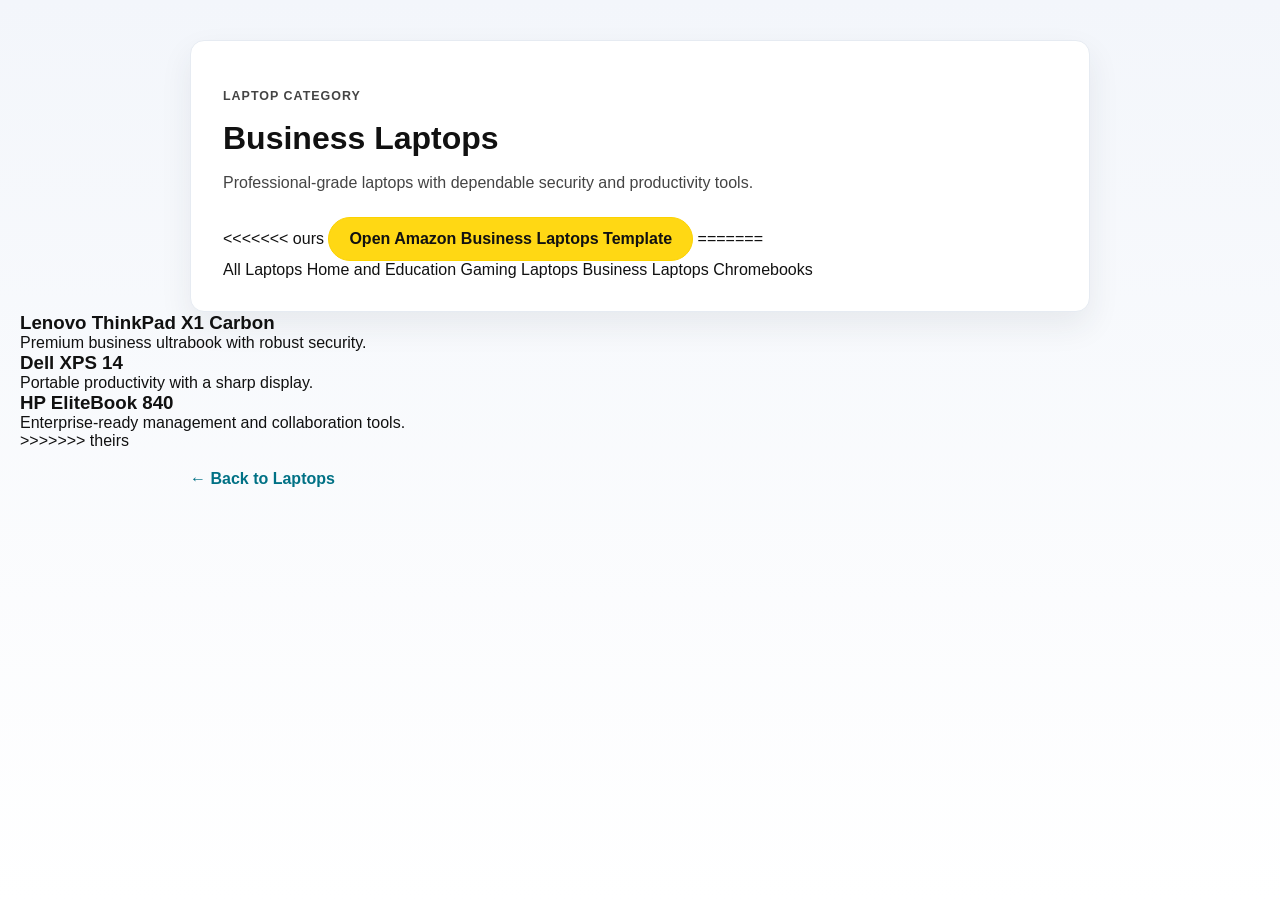
==== business-laptops.html @ 9ec30956 "changed laptop pages" ====
<!DOCTYPE html>
<html lang="en">
<head>
  <meta charset="UTF-8" />
  <meta name="viewport" content="width=device-width, initial-scale=1.0" />
  <title>Business Laptops | Handpicked</title>
  <link rel="stylesheet" href="style.css" />
</head>
<body>
  <main class="laptop-page">
    <section class="laptop-hero">
      <p class="eyebrow">Laptop Category</p>
      <h1>Business Laptops</h1>
      <p>Professional-grade laptops with dependable security and productivity tools.</p>
<<<<<<< ours
      <a class="laptop-cta" href="https://www.amazon.com/stores/page/C8F85684-CDA0-4C10-AF67-E90138182866?ingress=0&visitId=296fe5a9-d334-42cf-a824-14f75251766a&channel=Hamburger&ref_=nav_em_0_1_1_55" target="_blank" rel="noopener noreferrer">Open Amazon Business Laptops Template</a>
=======
      <nav class="laptop-tabs">
        <a href="laptops.html">All Laptops</a>
        <a href="home-education.html">Home and Education</a>
        <a href="gaming-laptops.html">Gaming Laptops</a>
        <a href="business-laptops.html" class="active">Business Laptops</a>
        <a href="chromebooks.html">Chromebooks</a>
      </nav>
    </section>
    <section class="laptop-products">
      <article class="laptop-product-card"><h3>Lenovo ThinkPad X1 Carbon</h3><p>Premium business ultrabook with robust security.</p></article>
      <article class="laptop-product-card"><h3>Dell XPS 14</h3><p>Portable productivity with a sharp display.</p></article>
      <article class="laptop-product-card"><h3>HP EliteBook 840</h3><p>Enterprise-ready management and collaboration tools.</p></article>
>>>>>>> theirs
    </section>
    <p class="laptop-back"><a href="laptops.html">&larr; Back to Laptops</a></p>
  </main>
</body>
</html>
---- style.css ----
/* ==========================================
   RESET & BASE
========================================== */
*, *::before, *::after { margin: 0; padding: 0; box-sizing: border-box; }
body { font-family: Arial, Helvetica, sans-serif; color: #111; background: #fff; }
a { text-decoration: none; color: inherit; }
button { cursor: pointer; font-family: inherit; }
img { display: block; max-width: 100%; }

/* ==========================================
   CSS VARIABLES
========================================== */
:root {
  --peach:          #fce4d5;
  --orange:         #e47911;
  --orange-btn:     #ffa41c;
  --orange-hover:   #e6920d;
  --dark-nav:       #131921;
  --dark-subnav:    #232f3e;
  --footer-mid:     #37475a;
  --gray-tile:      #f3f3f3;
  --gaming-dark:    #2a1a4e;
  --white:          #ffffff;
  --border:         #ddd;
  --star:           #e47911;
  --sale-red:       #cc0c39;
  --link-blue:      #0066c0;
  --prime-blue:     #00a8e0;
  --tile-gap:       3px;
}

/* ==========================================
   TOP NAVBAR
========================================== */
.top-nav {
  background: var(--dark-nav);
  color: var(--white);
  display: flex;
  align-items: center;
  padding: 8px 16px;
  gap: 14px;
  position: sticky;
  top: 0;
  z-index: 300;
  height: 60px;
}

.nav-logo {
  white-space: nowrap;
  padding: 4px 6px;
  border: 1px solid transparent;
  border-radius: 2px;
  cursor: pointer;
}
.nav-logo:hover { border-color: var(--white); }

.logo-text {
  font-size: 1.5rem;
  font-weight: 900;
  color: var(--orange-btn);
  font-style: italic;
}
.logo-accent { color: var(--white); }

.nav-search {
  flex: 1;
  display: flex;
  max-width: 820px;
  border-radius: 4px;
  overflow: hidden;
}
.search-category {
  background: #e3e6e6;
  border: none;
  padding: 0 10px;
  font-size: 0.8rem;
  color: #111;
  cursor: pointer;
}
.search-input {
  flex: 1;
  border: none;
  padding: 8px 12px;
  font-size: 0.95rem;
  outline: none;
}
.search-btn {
  background: var(--orange-btn);
  border: none;
  padding: 0 18px;
  font-size: 1.1rem;
  transition: background 0.15s;
}
.search-btn:hover { background: var(--orange-hover); }

.nav-actions {
  display: flex;
  align-items: center;
  gap: 14px;
  white-space: nowrap;
  font-size: 0.78rem;
}
.nav-action {
  display: flex;
  flex-direction: column;
  padding: 4px 6px;
  border: 1px solid transparent;
  border-radius: 2px;
  cursor: pointer;
  line-height: 1.3;
}
.nav-action:hover { border-color: var(--white); }
.nav-action-top { font-size: 0.72rem; color: #ccc; }
.nav-action-bot { font-size: 0.82rem; font-weight: 700; }

.cart-btn {
  flex-direction: row;
  align-items: center;
  gap: 4px;
}
.cart-count {
  font-size: 1.2rem;
  font-weight: 700;
  color: var(--orange-btn);
  line-height: 1;
}

/* ==========================================
   CATEGORY NAV BAR
========================================== */
.category-nav {
  background: var(--dark-subnav);
  color: var(--white);
  display: flex;
  align-items: center;
  padding: 0 16px;
  gap: 0;
  overflow-x: auto;
  white-space: nowrap;
  font-size: 0.82rem;
  height: 38px;
  scrollbar-width: none;
  position: sticky;
  top: 60px;
  z-index: 290;
}
.category-nav::-webkit-scrollbar { display: none; }

.category-nav span {
  padding: 6px 10px;
  cursor: pointer;
  border: 1px solid transparent;
  border-radius: 2px;
}
.category-nav span:hover { border-color: var(--white); }
.all-btn { font-weight: 700; }

/* ==========================================
   HERO SECTION
========================================== */
.hero {
  display: flex;
  background: var(--peach);
  min-height: 260px;
  overflow: hidden;
}
.hero-left {
  flex: 1;
  display: flex;
  flex-direction: column;
  justify-content: center;
  padding: 40px 60px;
  gap: 10px;
}
.hero-left h1 {
  font-size: 2.8rem;
  font-weight: 900;
  color: #111;
  line-height: 1.05;
}
.hero-left p {
  font-size: 1.2rem;
  color: #333;
}
.hero-right {
  flex: 1;
  overflow: hidden;
}
.hero-right img {
  width: 100%;
  height: 100%;
  object-fit: cover;
}

/* ==========================================
   STICKY SUB-NAV
========================================== */
.sub-nav {
  background: var(--white);
  border-bottom: 1px solid var(--border);
  display: flex;
  align-items: stretch;
  padding: 0 8px;
  gap: 0;
  overflow-x: auto;
  white-space: nowrap;
  font-size: 0.78rem;
  font-weight: 700;
  letter-spacing: 0.04em;
  position: sticky;
  top: 98px;
  z-index: 200;
  scrollbar-width: none;
}
.sub-nav::-webkit-scrollbar { display: none; }

.store-label {
  font-size: 0.72rem;
  color: #555;
  font-weight: 400;
  align-self: center;
  padding: 0 8px;
  border-right: 1px solid var(--border);
  margin-right: 4px;
  white-space: nowrap;
}

.sub-nav a {
  padding: 14px 9px;
  color: #333;
  border-bottom: 3px solid transparent;
  display: inline-flex;
  align-items: center;
  position: relative;
  transition: color 0.1s;
}
.sub-nav a:hover { color: var(--orange); }
.sub-nav a.active {
  color: var(--orange);
  border-bottom-color: var(--orange);
}
.sub-nav a.active-orange { color: var(--orange); }

/* Dropdown */
.sub-nav a.has-dropdown { position: relative; }
.dropdown-menu {
  display: none;
  position: absolute;
  top: 100%;
  left: 0;
  background: var(--white);
  border: 1px solid var(--border);
  box-shadow: 0 4px 14px rgba(0,0,0,0.16);
  min-width: 180px;
  z-index: 400;
  flex-direction: column;
  padding: 4px 0;
}
.dropdown-menu a {
  padding: 8px 16px;
  font-size: 0.82rem;
  font-weight: 400;
  letter-spacing: 0;
  border-bottom: none;
  display: block;
  white-space: nowrap;
}
.dropdown-menu a:hover { background: #f5f5f5; color: var(--orange); }
.sub-nav a.has-dropdown:hover .dropdown-menu { display: flex; }

.share-btn {
  background: none;
  border: 1px solid #bbb;
  padding: 5px 10px;
  border-radius: 4px;
  font-size: 0.78rem;
  font-weight: 600;
  align-self: center;
  margin: 0 8px;
  transition: background 0.15s;
}
.share-btn:hover { background: var(--gray-tile); }

/* ==========================================
   CATEGORY GRID  (4-column, explicit placement)
========================================== */
.category-grid {
  display: grid;
  grid-template-columns: 1fr 1fr 1fr 1fr;
  grid-template-rows: 320px 260px 380px 260px 280px 260px;
  gap: var(--tile-gap);
  background: #c8c8c8;
}

/* ---- BASE TILE ---- */
.tile {
  display: flex;
  flex-direction: column;
  align-items: center;
  justify-content: flex-end;
  padding: 16px 16px 24px;
  cursor: pointer;
  overflow: hidden;
  position: relative;
  transition: opacity 0.15s;
  background: var(--gray-tile);
}
.tile:hover { opacity: 0.9; }

.tile h3 {
  font-size: 1.25rem;
  font-weight: 700;
  color: #111;
  align-self: flex-start;
  margin-top: 12px;
}

/* product image inside tile (centered) */
.tile-product-img {
  width: auto;
  max-width: 85%;
  max-height: 68%;
  object-fit: contain;
  margin: 0 auto;
  flex-shrink: 0;
}

/* large product image (for Televisions tile) */
.tile-img-large {
  max-height: 76%;
  max-width: 90%;
}

/* ---- TILE BACKGROUNDS ---- */
.tile-laptops, .tile-soundbars, .tile-speakers, .tile-scanners { background: var(--peach); }
.tile-monitors, .tile-desktops, .tile-televisions,
.tile-projectors, .tile-microphones, .tile-printers, .tile-headphones { background: var(--gray-tile); }

/* ---- PHOTO-BACKGROUND TILES (Gaming Gear & Headphones) ---- */
.tile-photo-bg {
  background-size: cover;
  background-position: center;
  justify-content: flex-end;
}

/* Gaming Gear text box overlay */
.tile-text-box {
  background: rgba(255,255,255,0.92);
  padding: 16px 20px;
  align-self: flex-end;
  margin-bottom: 0;
  width: 55%;
  min-width: 200px;
}
.tile-text-box h3 {
  font-size: 1.35rem;
  font-weight: 900;
  color: #111;
  margin-top: 0;
}
.tile-text-box p {
  font-size: 0.85rem;
  color: #333;
  margin-top: 6px;
  line-height: 1.4;
}

/* Headphones label at bottom */
.tile-label-bottom {
  font-size: 1.6rem;
  font-weight: 900;
  color: #111;
  align-self: flex-start;
  margin-top: 0;
  padding: 12px 20px;
  background: rgba(255,255,255,0.9);
  width: 100%;
}

/* ---- FEATURED DEALS TILE ---- */
.tile-featured-deals {
  background: var(--orange);
  justify-content: center;
  gap: 14px;
}
.tile-featured-deals h2 {
  font-size: 2.2rem;
  font-weight: 900;
  color: var(--white);
  text-align: center;
}
.shop-now {
  color: var(--white);
  font-size: 0.95rem;
  font-weight: 600;
  text-align: center;
}
.shop-now:hover { text-decoration: underline; }

/* ==========================================
   CIRCLES ROW
========================================== */
.circles-row {
  display: flex;
  justify-content: space-around;
  align-items: flex-start;
  padding: 40px 24px;
  background: var(--white);
  gap: 12px;
}
.circle-item {
  display: flex;
  flex-direction: column;
  align-items: center;
  gap: 14px;
  cursor: pointer;
  flex: 1;
  max-width: 210px;
}
.circle-item:hover .circle { transform: scale(1.04); }
.circle-item p {
  font-size: 0.95rem;
  font-weight: 700;
  text-align: center;
  color: #111;
}
.circle {
  width: 185px;
  height: 185px;
  border-radius: 50%;
  background: var(--orange);
  overflow: hidden;
  display: flex;
  align-items: center;
  justify-content: center;
  transition: transform 0.2s;
}
.circle img {
  width: 100%;
  height: 100%;
  object-fit: cover;
}

/* ==========================================
   SECTION HEADER BANNER
========================================== */
.section-header {
  background: var(--peach);
  text-align: center;
  padding: 26px;
}
.section-header h2 {
  font-size: 1.9rem;
  font-weight: 900;
  color: #111;
}

/* ==========================================
   PRODUCT CARDS ROW
========================================== */
.product-row {
  display: flex;
  gap: 8px;
  overflow-x: auto;
  padding: 20px 16px 16px;
  background: var(--white);
  scroll-snap-type: x mandatory;
  -webkit-overflow-scrolling: touch;
}
.product-row::-webkit-scrollbar { height: 5px; }
.product-row::-webkit-scrollbar-thumb { background: #ccc; border-radius: 3px; }

.product-card {
  min-width: 210px;
  max-width: 220px;
  flex-shrink: 0;
  display: flex;
  flex-direction: column;
  gap: 3px;
  padding: 10px;
  border: 1px solid var(--border);
  border-radius: 4px;
  scroll-snap-align: start;
  font-size: 0.8rem;
  transition: box-shadow 0.2s;
}
.product-card:hover { box-shadow: 0 2px 10px rgba(0,0,0,0.12); }

.product-img-wrap {
  width: 100%;
  height: 155px;
  display: flex;
  align-items: center;
  justify-content: center;
  margin-bottom: 6px;
  position: relative;
  background: var(--gray-tile);
  border-radius: 3px;
}
.product-img-wrap img {
  max-width: 100%;
  max-height: 100%;
  object-fit: contain;
}

.amazons-choice-badge {
  position: absolute;
  top: 6px;
  left: 0;
  background: #232f3e;
  color: var(--white);
  font-size: 0.68rem;
  font-weight: 700;
  padding: 2px 7px;
  border-radius: 0 3px 3px 0;
  letter-spacing: 0.02em;
}

/* color swatches */
.color-swatches {
  display: flex;
  gap: 4px;
  margin-bottom: 2px;
}
.swatch {
  width: 14px; height: 14px;
  border-radius: 50%;
  border: 1.5px solid #aaa;
  cursor: pointer;
}
.swatch.active { border-color: var(--orange); border-width: 2px; }
.swatch.black  { background: #111; }
.swatch.navy   { background: #1a3a6b; }
.swatch.pink   { background: #e8a0b0; }
.swatch.white-sw { background: #fff; }

.color-variants { color: var(--link-blue); font-size: 0.75rem; cursor: pointer; }
.color-variants:hover { text-decoration: underline; }

/* product tags */
.product-tags { display: flex; gap: 4px; flex-wrap: wrap; margin-bottom: 2px; }
.tag {
  background: #f0f0f0;
  border: 1px solid #ccc;
  border-radius: 3px;
  padding: 1px 6px;
  font-size: 0.72rem;
  color: #333;
}

.product-name {
  font-size: 0.82rem;
  line-height: 1.35;
  color: var(--link-blue);
  cursor: pointer;
  display: -webkit-box;
  -webkit-line-clamp: 3;
  -webkit-box-orient: vertical;
  overflow: hidden;
}
.product-name:hover { text-decoration: underline; color: var(--orange); }

.rating { display: flex; align-items: center; gap: 3px; margin-top: 2px; }
.stars { color: var(--star); font-size: 0.8rem; letter-spacing: 1px; }
.review-count { color: var(--link-blue); font-size: 0.76rem; cursor: pointer; }
.review-count:hover { text-decoration: underline; }

.bought-count { color: #555; font-size: 0.75rem; }

.price {
  display: flex;
  align-items: baseline;
  gap: 5px;
  flex-wrap: wrap;
  margin-top: 2px;
}
.current-price {
  font-size: 1.3rem;
  font-weight: 700;
  color: #0f1111;
}
.current-price sup { font-size: 0.65rem; font-weight: 400; vertical-align: super; }
.sale-badge {
  background: var(--sale-red);
  color: var(--white);
  padding: 1px 5px;
  border-radius: 3px;
  font-size: 0.72rem;
  font-weight: 700;
}
.list-price { color: #565959; font-size: 0.75rem; }
.strike { text-decoration: line-through; }

.promo-text { color: #007600; font-size: 0.75rem; line-height: 1.3; }
.stock-warning { color: var(--sale-red); font-size: 0.75rem; }
.feature-tag { color: #555; font-size: 0.75rem; }

.prime-delivery { font-size: 0.75rem; color: #0f1111; margin-top: 2px; }
.prime-badge {
  color: var(--prime-blue);
  font-weight: 700;
  font-size: 0.75rem;
  font-style: italic;
}
.delivery-line { font-size: 0.75rem; color: #0f1111; }

.add-to-cart {
  margin-top: 8px;
  background: var(--orange-btn);
  border: none;
  border-radius: 20px;
  padding: 7px 14px;
  font-size: 0.82rem;
  font-weight: 500;
  width: 100%;
  transition: background 0.15s;
}
.add-to-cart:hover { background: var(--orange-hover); }
.add-to-cart.added { background: #067d62; color: var(--white); }

/* ==========================================
   SHARE SECTION
========================================== */
.share-section {
  display: flex;
  flex-direction: column;
  align-items: center;
  padding: 32px 20px;
  gap: 10px;
  color: #666;
  font-size: 0.9rem;
}
.share-page-btn {
  background: none;
  border: 1px solid #bbb;
  padding: 10px 36px;
  border-radius: 24px;
  font-size: 0.9rem;
  transition: background 0.15s;
}
.share-page-btn:hover { background: var(--gray-tile); }

/* ==========================================
   FOOTER
========================================== */
.footer { background: var(--dark-subnav); color: var(--white); }

.back-to-top {
  display: block;
  width: 100%;
  background: var(--footer-mid);
  color: var(--white);
  border: none;
  padding: 14px;
  font-size: 0.88rem;
  transition: background 0.15s;
}
.back-to-top:hover { background: #485769; }

.footer-links {
  display: flex;
  justify-content: center;
  gap: 48px;
  padding: 36px 20px;
  flex-wrap: wrap;
  border-bottom: 1px solid #3a4a5c;
}
.footer-col { display: flex; flex-direction: column; gap: 8px; min-width: 150px; }
.footer-col h4 { font-size: 0.88rem; font-weight: 700; color: var(--white); margin-bottom: 4px; }
.footer-col a { color: #aaa; font-size: 0.8rem; }
.footer-col a:hover { text-decoration: underline; color: var(--white); }

.footer-bottom {
  display: flex;
  align-items: center;
  justify-content: center;
  gap: 24px;
  padding: 20px;
  flex-wrap: wrap;
}
.footer-logo {
  font-size: 1.3rem;
  font-weight: 900;
  color: var(--orange-btn);
  font-style: italic;
  border: 1px solid #555;
  padding: 4px 12px;
  border-radius: 3px;
}
.footer-logo span { color: var(--white); }
.footer-locale { display: flex; gap: 6px; flex-wrap: wrap; }
.footer-locale span {
  border: 1px solid #555;
  padding: 4px 10px;
  border-radius: 3px;
  font-size: 0.8rem;
  cursor: pointer;
}
.footer-locale span:hover { border-color: var(--white); }
.footer-copyright {
  text-align: center;
  color: #777;
  font-size: 0.75rem;
  padding: 12px 20px 24px;
}

/* ==========================================
   RESPONSIVE
========================================== */
@media (max-width: 1024px) {
  .category-grid {
    grid-template-columns: 1fr 1fr;
    grid-template-rows: auto;
  }
  /* Reset all explicit placement and let them flow */
  .category-grid .tile { grid-column: auto !important; grid-row: auto !important; }
  /* Full-width for photo-bg tiles */
  .tile-gaming, .tile-headphones { grid-column: span 2 !important; }
}

@media (max-width: 768px) {
  .hero { flex-direction: column; }
  .hero-right { height: 200px; }
  .hero-left { padding: 28px 24px; }
  .hero-left h1 { font-size: 2rem; }
  .hero-left p { font-size: 1rem; }

  .category-grid {
    grid-template-columns: 1fr 1fr;
  }

  .circles-row { flex-wrap: wrap; justify-content: center; }
  .circle { width: 140px; height: 140px; }

  .nav-actions { display: none; }
  .search-category { display: none; }
  .footer-links { gap: 24px; }
}

@media (max-width: 480px) {
  .category-grid { grid-template-columns: 1fr; }
  .tile-gaming, .tile-headphones { grid-column: span 1 !important; }
  .circles-row { padding: 24px 12px; }
}


/* ===== Laptop category pages ===== */
.tile-link {
  text-decoration: none;
  color: inherit;
  display: contents;
}

.laptop-page {
  min-height: 100vh;
  background: linear-gradient(180deg, #f3f6fb 0%, #ffffff 100%);
  padding: 40px 20px 60px;
  font-family: Arial, sans-serif;
}

.laptop-hero {
  max-width: 900px;
  margin: 0 auto;
  background: #fff;
  border: 1px solid #e6ebf2;
  border-radius: 14px;
  padding: 32px;
  box-shadow: 0 14px 32px rgba(35, 47, 62, 0.08);
}

.eyebrow {
  font-weight: 700;
  text-transform: uppercase;
  letter-spacing: 0.08em;
  color: #007185;
  margin-bottom: 10px;
  font-size: 0.78rem;
}

.laptop-hero h1 {
  margin: 0;
  color: #111;
  font-size: clamp(1.8rem, 2.5vw, 2.5rem);
}

.laptop-hero p {
  color: #444;
  margin: 14px 0;
  line-height: 1.5;
}

.laptop-cta {
  display: inline-block;
  margin-top: 8px;
  background: #ffd814;
  border: 1px solid #fcd200;
  color: #111;
  border-radius: 999px;
  font-weight: 700;
  text-decoration: none;
  padding: 12px 20px;
}

.laptop-category-grid {
  max-width: 900px;
  margin: 24px auto 0;
  display: grid;
  grid-template-columns: repeat(auto-fit, minmax(220px, 1fr));
  gap: 16px;
}

.laptop-category-card {
  border: 1px solid #e6ebf2;
  border-radius: 12px;
  padding: 18px;
  text-decoration: none;
  color: inherit;
  background: #fff;
}

.laptop-category-card h2 {
  margin: 0 0 8px;
  font-size: 1.2rem;
}

.laptop-category-card p {
  margin: 0;
  color: #555;
  line-height: 1.45;
}

.laptop-back {
  max-width: 900px;
  margin: 20px auto 0;
}

.laptop-back a {
  color: #007185;
  font-weight: 700;
  text-decoration: none;
}
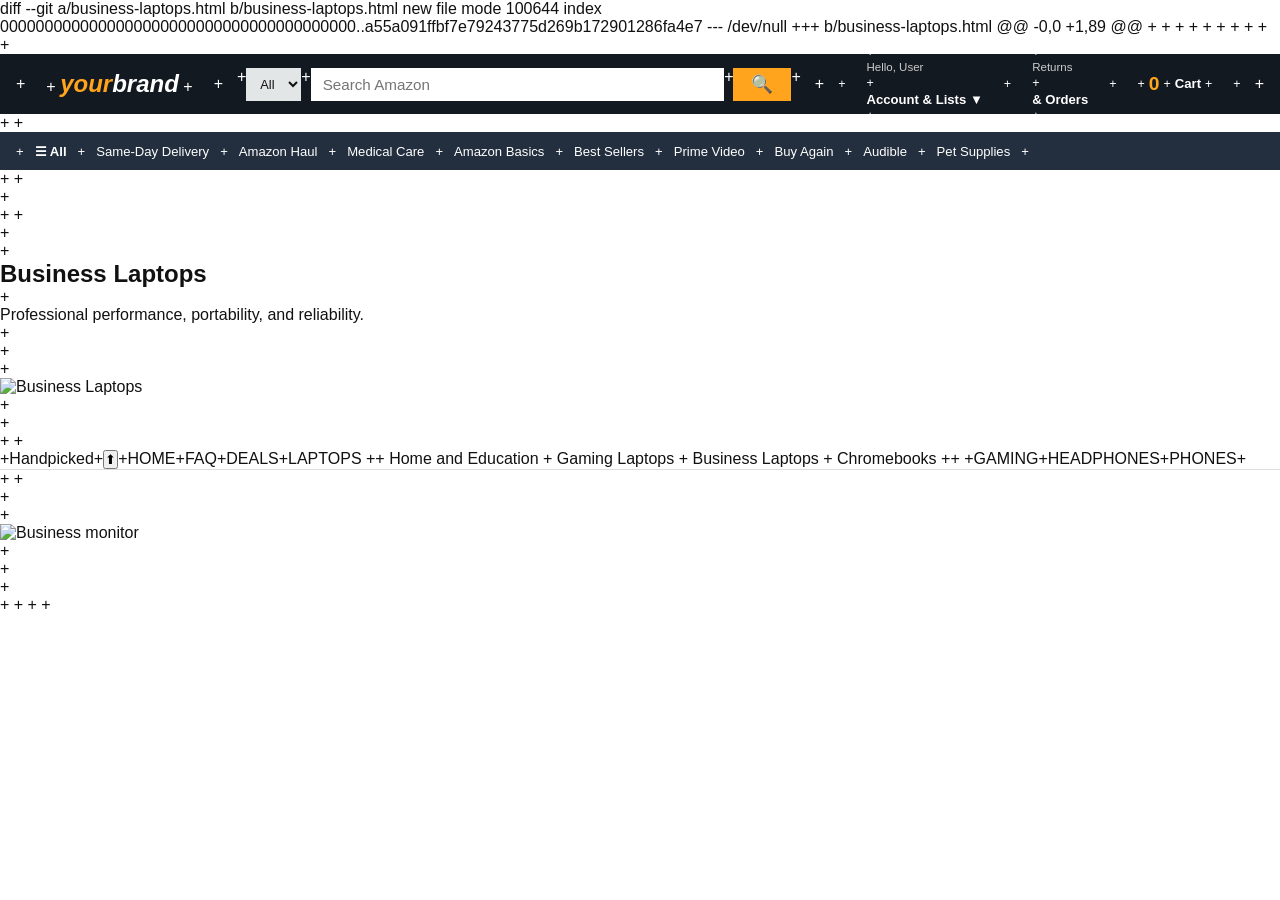
==== commit 93633937: "changed business laptop page" ====
--- a/business-laptops.html
+++ b/business-laptops.html
@@ -1,35 +1,95 @@
-<!DOCTYPE html>
-<html lang="en">
-<head>
-  <meta charset="UTF-8" />
-  <meta name="viewport" content="width=device-width, initial-scale=1.0" />
-  <title>Business Laptops | Handpicked</title>
-  <link rel="stylesheet" href="style.css" />
-</head>
-<body>
-  <main class="laptop-page">
-    <section class="laptop-hero">
-      <p class="eyebrow">Laptop Category</p>
-      <h1>Business Laptops</h1>
-      <p>Professional-grade laptops with dependable security and productivity tools.</p>
-<<<<<<< ours
-      <a class="laptop-cta" href="https://www.amazon.com/stores/page/C8F85684-CDA0-4C10-AF67-E90138182866?ingress=0&visitId=296fe5a9-d334-42cf-a824-14f75251766a&channel=Hamburger&ref_=nav_em_0_1_1_55" target="_blank" rel="noopener noreferrer">Open Amazon Business Laptops Template</a>
-=======
-      <nav class="laptop-tabs">
-        <a href="laptops.html">All Laptops</a>
-        <a href="home-education.html">Home and Education</a>
-        <a href="gaming-laptops.html">Gaming Laptops</a>
-        <a href="business-laptops.html" class="active">Business Laptops</a>
-        <a href="chromebooks.html">Chromebooks</a>
-      </nav>
-    </section>
-    <section class="laptop-products">
-      <article class="laptop-product-card"><h3>Lenovo ThinkPad X1 Carbon</h3><p>Premium business ultrabook with robust security.</p></article>
-      <article class="laptop-product-card"><h3>Dell XPS 14</h3><p>Portable productivity with a sharp display.</p></article>
-      <article class="laptop-product-card"><h3>HP EliteBook 840</h3><p>Enterprise-ready management and collaboration tools.</p></article>
->>>>>>> theirs
-    </section>
-    <p class="laptop-back"><a href="laptops.html">&larr; Back to Laptops</a></p>
-  </main>
-</body>
-</html>
+diff --git a/business-laptops.html b/business-laptops.html
+new file mode 100644
+index 0000000000000000000000000000000000000000..a55a091ffbf7e79243775d269b172901286fa4e7
+--- /dev/null
++++ b/business-laptops.html
+@@ -0,0 +1,89 @@
++<!DOCTYPE html>
++<html lang="en">
++<head>
++  <meta charset="UTF-8" />
++  <meta name="viewport" content="width=device-width, initial-scale=1.0" />
++  <title>Business Laptops | Handpicked</title>
++  <link rel="stylesheet" href="style.css" />
++</head>
++<body class="business-page">
++  <header class="top-nav">
++    <div class="nav-logo">
++      <span class="logo-text">your<span class="logo-accent">brand</span></span>
++    </div>
++    <div class="nav-search">
++      <select class="search-category"><option>All</option></select>
++      <input type="text" placeholder="Search Amazon" class="search-input" />
++      <button class="search-btn" aria-label="Search">&#128269;</button>
++    </div>
++    <div class="nav-actions">
++      <div class="nav-action">
++        <span class="nav-action-top">Hello, User</span>
++        <span class="nav-action-bot">Account &amp; Lists &#9660;</span>
++      </div>
++      <div class="nav-action">
++        <span class="nav-action-top">Returns</span>
++        <span class="nav-action-bot">&amp; Orders</span>
++      </div>
++      <div class="nav-action cart-btn">
++        <span class="cart-count">0</span>
++        <span class="nav-action-bot">Cart</span>
++      </div>
++    </div>
++  </header>
++
++  <nav class="category-nav">
++    <span class="all-btn">&#9776; All</span>
++    <span>Same-Day Delivery</span>
++    <span>Amazon Haul</span>
++    <span>Medical Care</span>
++    <span>Amazon Basics</span>
++    <span>Best Sellers</span>
++    <span>Prime Video</span>
++    <span>Buy Again</span>
++    <span>Audible</span>
++    <span>Pet Supplies</span>
++  </nav>
++
++  <main>
++    <div class="business-gap"></div>
++
++    <section class="business-hero">
++      <div class="business-hero-left">
++        <h1>Business Laptops</h1>
++        <p>Professional performance, portability, and reliability.</p>
++      </div>
++      <div class="business-hero-right">
++        <img src="https://m.media-amazon.com/images/I/71gB5R4v4CL._AC_SL1500_.jpg" alt="Business Laptops" />
++      </div>
++    </section>
++
++    <nav class="sub-nav" id="subNav">
++      <span class="store-label">Handpicked</span>
++      <button class="share-btn" id="shareBtn" title="Share">&#11014;</button>
++      <a href="index.html">HOME</a>
++      <a href="#">FAQ</a>
++      <a href="#">DEALS</a>
++      <a href="laptops.html" class="has-dropdown active">LAPTOPS
++        <div class="dropdown-menu">
++          <a href="home-education.html">Home and Education</a>
++          <a href="gaming-laptops.html">Gaming Laptops</a>
++          <a href="business-laptops.html">Business Laptops</a>
++          <a href="chromebooks.html">Chromebooks</a>
++        </div>
++      </a>
++      <a href="#">GAMING</a>
++      <a href="#">HEADPHONES</a>
++      <a href="#">PHONES</a>
++    </nav>
++
++    <section class="business-showcase">
++      <article class="business-feature-card">
++        <img src="https://m.media-amazon.com/images/S/al-na-9d5791cf-3faf/d42173a9-bc8e-49da-b429-003c0899435e._CR0%2C0%2C1500%2C1500_SX375_SY375_.jpg" alt="Business monitor" />
++      </article>
++    </section>
++  </main>
++
++  <script src="script.js"></script>
++</body>
++</html>
--- a/style.css
+++ b/style.css
@@ -174,6 +174,7 @@
 }
 .hero-left h1 {
   font-size: 2.8rem;
+  font-size: 2.05rem;
   font-weight: 900;
   color: #111;
   line-height: 1.05;
@@ -199,524 +200,7 @@
   background: var(--white);
   border-bottom: 1px solid var(--border);
   display: flex;
-  align-items: stretch;
-  padding: 0 8px;
-  gap: 0;
-  overflow-x: auto;
-  white-space: nowrap;
-  font-size: 0.78rem;
-  font-weight: 700;
-  letter-spacing: 0.04em;
-  position: sticky;
-  top: 98px;
-  z-index: 200;
-  scrollbar-width: none;
-}
-.sub-nav::-webkit-scrollbar { display: none; }
-
-.store-label {
-  font-size: 0.72rem;
-  color: #555;
-  font-weight: 400;
-  align-self: center;
-  padding: 0 8px;
-  border-right: 1px solid var(--border);
-  margin-right: 4px;
-  white-space: nowrap;
-}
-
-.sub-nav a {
-  padding: 14px 9px;
-  color: #333;
-  border-bottom: 3px solid transparent;
-  display: inline-flex;
-  align-items: center;
-  position: relative;
-  transition: color 0.1s;
-}
-.sub-nav a:hover { color: var(--orange); }
-.sub-nav a.active {
-  color: var(--orange);
-  border-bottom-color: var(--orange);
-}
-.sub-nav a.active-orange { color: var(--orange); }
-
-/* Dropdown */
-.sub-nav a.has-dropdown { position: relative; }
-.dropdown-menu {
-  display: none;
-  position: absolute;
-  top: 100%;
-  left: 0;
-  background: var(--white);
-  border: 1px solid var(--border);
-  box-shadow: 0 4px 14px rgba(0,0,0,0.16);
-  min-width: 180px;
-  z-index: 400;
-  flex-direction: column;
-  padding: 4px 0;
-}
-.dropdown-menu a {
-  padding: 8px 16px;
-  font-size: 0.82rem;
-  font-weight: 400;
-  letter-spacing: 0;
-  border-bottom: none;
-  display: block;
-  white-space: nowrap;
-}
-.dropdown-menu a:hover { background: #f5f5f5; color: var(--orange); }
-.sub-nav a.has-dropdown:hover .dropdown-menu { display: flex; }
-
-.share-btn {
-  background: none;
-  border: 1px solid #bbb;
-  padding: 5px 10px;
-  border-radius: 4px;
-  font-size: 0.78rem;
-  font-weight: 600;
-  align-self: center;
-  margin: 0 8px;
-  transition: background 0.15s;
-}
-.share-btn:hover { background: var(--gray-tile); }
-
-/* ==========================================
-   CATEGORY GRID  (4-column, explicit placement)
-========================================== */
-.category-grid {
-  display: grid;
-  grid-template-columns: 1fr 1fr 1fr 1fr;
-  grid-template-rows: 320px 260px 380px 260px 280px 260px;
-  gap: var(--tile-gap);
-  background: #c8c8c8;
-}
-
-/* ---- BASE TILE ---- */
-.tile {
-  display: flex;
-  flex-direction: column;
-  align-items: center;
-  justify-content: flex-end;
-  padding: 16px 16px 24px;
-  cursor: pointer;
-  overflow: hidden;
-  position: relative;
-  transition: opacity 0.15s;
-  background: var(--gray-tile);
-}
-.tile:hover { opacity: 0.9; }
-
-.tile h3 {
-  font-size: 1.25rem;
-  font-weight: 700;
-  color: #111;
-  align-self: flex-start;
-  margin-top: 12px;
-}
-
-/* product image inside tile (centered) */
-.tile-product-img {
-  width: auto;
-  max-width: 85%;
-  max-height: 68%;
-  object-fit: contain;
-  margin: 0 auto;
-  flex-shrink: 0;
-}
-
-/* large product image (for Televisions tile) */
-.tile-img-large {
-  max-height: 76%;
-  max-width: 90%;
-}
-
-/* ---- TILE BACKGROUNDS ---- */
-.tile-laptops, .tile-soundbars, .tile-speakers, .tile-scanners { background: var(--peach); }
-.tile-monitors, .tile-desktops, .tile-televisions,
-.tile-projectors, .tile-microphones, .tile-printers, .tile-headphones { background: var(--gray-tile); }
-
-/* ---- PHOTO-BACKGROUND TILES (Gaming Gear & Headphones) ---- */
-.tile-photo-bg {
-  background-size: cover;
-  background-position: center;
-  justify-content: flex-end;
-}
-
-/* Gaming Gear text box overlay */
-.tile-text-box {
-  background: rgba(255,255,255,0.92);
-  padding: 16px 20px;
-  align-self: flex-end;
-  margin-bottom: 0;
-  width: 55%;
-  min-width: 200px;
-}
-.tile-text-box h3 {
-  font-size: 1.35rem;
-  font-weight: 900;
-  color: #111;
-  margin-top: 0;
-}
-.tile-text-box p {
-  font-size: 0.85rem;
-  color: #333;
-  margin-top: 6px;
-  line-height: 1.4;
-}
-
-/* Headphones label at bottom */
-.tile-label-bottom {
-  font-size: 1.6rem;
-  font-weight: 900;
-  color: #111;
-  align-self: flex-start;
-  margin-top: 0;
-  padding: 12px 20px;
-  background: rgba(255,255,255,0.9);
-  width: 100%;
-}
-
-/* ---- FEATURED DEALS TILE ---- */
-.tile-featured-deals {
-  background: var(--orange);
-  justify-content: center;
-  gap: 14px;
-}
-.tile-featured-deals h2 {
-  font-size: 2.2rem;
-  font-weight: 900;
-  color: var(--white);
-  text-align: center;
-}
-.shop-now {
-  color: var(--white);
-  font-size: 0.95rem;
-  font-weight: 600;
-  text-align: center;
-}
-.shop-now:hover { text-decoration: underline; }
-
-/* ==========================================
-   CIRCLES ROW
-========================================== */
-.circles-row {
-  display: flex;
-  justify-content: space-around;
-  align-items: flex-start;
-  padding: 40px 24px;
-  background: var(--white);
-  gap: 12px;
-}
-.circle-item {
-  display: flex;
-  flex-direction: column;
-  align-items: center;
-  gap: 14px;
-  cursor: pointer;
-  flex: 1;
-  max-width: 210px;
-}
-.circle-item:hover .circle { transform: scale(1.04); }
-.circle-item p {
-  font-size: 0.95rem;
-  font-weight: 700;
-  text-align: center;
-  color: #111;
-}
-.circle {
-  width: 185px;
-  height: 185px;
-  border-radius: 50%;
-  background: var(--orange);
-  overflow: hidden;
-  display: flex;
-  align-items: center;
-  justify-content: center;
-  transition: transform 0.2s;
-}
-.circle img {
-  width: 100%;
-  height: 100%;
-  object-fit: cover;
-}
-
-/* ==========================================
-   SECTION HEADER BANNER
-========================================== */
-.section-header {
-  background: var(--peach);
-  text-align: center;
-  padding: 26px;
-}
-.section-header h2 {
-  font-size: 1.9rem;
-  font-weight: 900;
-  color: #111;
-}
-
-/* ==========================================
-   PRODUCT CARDS ROW
-========================================== */
-.product-row {
-  display: flex;
-  gap: 8px;
-  overflow-x: auto;
-  padding: 20px 16px 16px;
-  background: var(--white);
-  scroll-snap-type: x mandatory;
-  -webkit-overflow-scrolling: touch;
-}
-.product-row::-webkit-scrollbar { height: 5px; }
-.product-row::-webkit-scrollbar-thumb { background: #ccc; border-radius: 3px; }
-
-.product-card {
-  min-width: 210px;
-  max-width: 220px;
-  flex-shrink: 0;
-  display: flex;
-  flex-direction: column;
-  gap: 3px;
-  padding: 10px;
-  border: 1px solid var(--border);
-  border-radius: 4px;
-  scroll-snap-align: start;
-  font-size: 0.8rem;
-  transition: box-shadow 0.2s;
-}
-.product-card:hover { box-shadow: 0 2px 10px rgba(0,0,0,0.12); }
-
-.product-img-wrap {
-  width: 100%;
-  height: 155px;
-  display: flex;
-  align-items: center;
-  justify-content: center;
-  margin-bottom: 6px;
-  position: relative;
-  background: var(--gray-tile);
-  border-radius: 3px;
-}
-.product-img-wrap img {
-  max-width: 100%;
-  max-height: 100%;
-  object-fit: contain;
-}
-
-.amazons-choice-badge {
-  position: absolute;
-  top: 6px;
-  left: 0;
-  background: #232f3e;
-  color: var(--white);
-  font-size: 0.68rem;
-  font-weight: 700;
-  padding: 2px 7px;
-  border-radius: 0 3px 3px 0;
-  letter-spacing: 0.02em;
-}
-
-/* color swatches */
-.color-swatches {
-  display: flex;
-  gap: 4px;
-  margin-bottom: 2px;
-}
-.swatch {
-  width: 14px; height: 14px;
-  border-radius: 50%;
-  border: 1.5px solid #aaa;
-  cursor: pointer;
-}
-.swatch.active { border-color: var(--orange); border-width: 2px; }
-.swatch.black  { background: #111; }
-.swatch.navy   { background: #1a3a6b; }
-.swatch.pink   { background: #e8a0b0; }
-.swatch.white-sw { background: #fff; }
-
-.color-variants { color: var(--link-blue); font-size: 0.75rem; cursor: pointer; }
-.color-variants:hover { text-decoration: underline; }
-
-/* product tags */
-.product-tags { display: flex; gap: 4px; flex-wrap: wrap; margin-bottom: 2px; }
-.tag {
-  background: #f0f0f0;
-  border: 1px solid #ccc;
-  border-radius: 3px;
-  padding: 1px 6px;
-  font-size: 0.72rem;
-  color: #333;
-}
-
-.product-name {
-  font-size: 0.82rem;
-  line-height: 1.35;
-  color: var(--link-blue);
-  cursor: pointer;
-  display: -webkit-box;
-  -webkit-line-clamp: 3;
-  -webkit-box-orient: vertical;
-  overflow: hidden;
-}
-.product-name:hover { text-decoration: underline; color: var(--orange); }
-
-.rating { display: flex; align-items: center; gap: 3px; margin-top: 2px; }
-.stars { color: var(--star); font-size: 0.8rem; letter-spacing: 1px; }
-.review-count { color: var(--link-blue); font-size: 0.76rem; cursor: pointer; }
-.review-count:hover { text-decoration: underline; }
-
-.bought-count { color: #555; font-size: 0.75rem; }
-
-.price {
-  display: flex;
-  align-items: baseline;
-  gap: 5px;
-  flex-wrap: wrap;
-  margin-top: 2px;
-}
-.current-price {
-  font-size: 1.3rem;
-  font-weight: 700;
-  color: #0f1111;
-}
-.current-price sup { font-size: 0.65rem; font-weight: 400; vertical-align: super; }
-.sale-badge {
-  background: var(--sale-red);
-  color: var(--white);
-  padding: 1px 5px;
-  border-radius: 3px;
-  font-size: 0.72rem;
-  font-weight: 700;
-}
-.list-price { color: #565959; font-size: 0.75rem; }
-.strike { text-decoration: line-through; }
-
-.promo-text { color: #007600; font-size: 0.75rem; line-height: 1.3; }
-.stock-warning { color: var(--sale-red); font-size: 0.75rem; }
-.feature-tag { color: #555; font-size: 0.75rem; }
-
-.prime-delivery { font-size: 0.75rem; color: #0f1111; margin-top: 2px; }
-.prime-badge {
-  color: var(--prime-blue);
-  font-weight: 700;
-  font-size: 0.75rem;
-  font-style: italic;
-}
-.delivery-line { font-size: 0.75rem; color: #0f1111; }
-
-.add-to-cart {
-  margin-top: 8px;
-  background: var(--orange-btn);
-  border: none;
-  border-radius: 20px;
-  padding: 7px 14px;
-  font-size: 0.82rem;
-  font-weight: 500;
-  width: 100%;
-  transition: background 0.15s;
-}
-.add-to-cart:hover { background: var(--orange-hover); }
-.add-to-cart.added { background: #067d62; color: var(--white); }
-
-/* ==========================================
-   SHARE SECTION
-========================================== */
-.share-section {
-  display: flex;
-  flex-direction: column;
-  align-items: center;
-  padding: 32px 20px;
-  gap: 10px;
-  color: #666;
-  font-size: 0.9rem;
-}
-.share-page-btn {
-  background: none;
-  border: 1px solid #bbb;
-  padding: 10px 36px;
-  border-radius: 24px;
-  font-size: 0.9rem;
-  transition: background 0.15s;
-}
-.share-page-btn:hover { background: var(--gray-tile); }
-
-/* ==========================================
-   FOOTER
-========================================== */
-.footer { background: var(--dark-subnav); color: var(--white); }
-
-.back-to-top {
-  display: block;
-  width: 100%;
-  background: var(--footer-mid);
-  color: var(--white);
-  border: none;
-  padding: 14px;
-  font-size: 0.88rem;
-  transition: background 0.15s;
-}
-.back-to-top:hover { background: #485769; }
-
-.footer-links {
-  display: flex;
-  justify-content: center;
-  gap: 48px;
-  padding: 36px 20px;
-  flex-wrap: wrap;
-  border-bottom: 1px solid #3a4a5c;
-}
-.footer-col { display: flex; flex-direction: column; gap: 8px; min-width: 150px; }
-.footer-col h4 { font-size: 0.88rem; font-weight: 700; color: var(--white); margin-bottom: 4px; }
-.footer-col a { color: #aaa; font-size: 0.8rem; }
-.footer-col a:hover { text-decoration: underline; color: var(--white); }
-
-.footer-bottom {
-  display: flex;
-  align-items: center;
-  justify-content: center;
-  gap: 24px;
-  padding: 20px;
-  flex-wrap: wrap;
-}
-.footer-logo {
-  font-size: 1.3rem;
-  font-weight: 900;
-  color: var(--orange-btn);
-  font-style: italic;
-  border: 1px solid #555;
-  padding: 4px 12px;
-  border-radius: 3px;
-}
-.footer-logo span { color: var(--white); }
-.footer-locale { display: flex; gap: 6px; flex-wrap: wrap; }
-.footer-locale span {
-  border: 1px solid #555;
-  padding: 4px 10px;
-  border-radius: 3px;
-  font-size: 0.8rem;
-  cursor: pointer;
-}
-.footer-locale span:hover { border-color: var(--white); }
-.footer-copyright {
-  text-align: center;
-  color: #777;
-  font-size: 0.75rem;
-  padding: 12px 20px 24px;
-}
-
-/* ==========================================
-   RESPONSIVE
-========================================== */
-@media (max-width: 1024px) {
-  .category-grid {
-    grid-template-columns: 1fr 1fr;
-    grid-template-rows: auto;
-  }
-  /* Reset all explicit placement and let them flow */
-  .category-grid .tile { grid-column: auto !important; grid-row: auto !important; }
-  /* Full-width for photo-bg tiles */
-  .tile-gaming, .tile-headphones { grid-column: span 2 !important; }
-}
+@@ -720,25 +720,436 @@ img { display: block; max-width: 100%; }
 
 @media (max-width: 768px) {
   .hero { flex-direction: column; }
@@ -742,7 +226,6 @@
   .tile-gaming, .tile-headphones { grid-column: span 1 !important; }
   .circles-row { padding: 24px 12px; }
 }
-
 
 /* ===== Laptop category pages ===== */
 .tile-link {
@@ -838,4 +321,319 @@
   color: #007185;
   font-weight: 700;
   text-decoration: none;
+}
+
+.laptop-tabs {
+  display: flex;
+  flex-wrap: wrap;
+  gap: 10px;
+  margin-top: 14px;
+}
+
+.laptop-tabs a {
+  text-decoration: none;
+  color: #0f1111;
+  border: 1px solid #d5d9d9;
+  padding: 8px 12px;
+  border-radius: 999px;
+  font-size: 0.92rem;
+  background: #f7fafa;
+}
+
+.laptop-tabs a.active {
+  background: #232f3e;
+  color: #fff;
+  border-color: #232f3e;
+}
+
+.laptop-products {
+  max-width: 900px;
+  margin: 18px auto 0;
+  display: grid;
+  grid-template-columns: repeat(auto-fit, minmax(220px, 1fr));
+  gap: 14px;
+}
+
+.laptop-product-card {
+  background: #fff;
+  border: 1px solid #e6ebf2;
+  border-radius: 10px;
+  padding: 14px;
+}
+
+.laptop-product-card h3 {
+  margin: 0 0 6px;
+  font-size: 1rem;
+}
+
+.laptop-product-card p {
+  margin: 0;
+  color: #555;
+  line-height: 1.4;
+}
+
+/* ===== Laptop template pages aligned to homepage style ===== */
+.hero-laptops-page {
+  min-height: 290px;
+}
+
+.laptop-template-grid {
+  width: min(1500px, 98%);
+  margin: 18px auto;
+  display: grid;
+  grid-template-columns: repeat(4, minmax(210px, 1fr));
+  gap: 16px;
+}
+
+.laptop-template-card {
+  background: #fff;
+  border: 1px solid #e3e6e6;
+  border-radius: 12px;
+  padding: 14px;
+  text-decoration: none;
+  color: #111;
+  box-shadow: 0 2px 10px rgba(0,0,0,0.06);
+}
+
+.laptop-template-card img {
+  width: 100%;
+  aspect-ratio: 1 / 1;
+  object-fit: cover;
+  border-radius: 10px;
+  margin-bottom: 10px;
+}
+
+.laptop-template-card h3 {
+  margin: 0;
+  font-size: 1.05rem;
+}
+
+.laptop-mini-row {
+  width: min(1500px, 98%);
+  margin: 0 auto 30px;
+  display: grid;
+  grid-template-columns: repeat(4, minmax(210px, 1fr));
+  gap: 16px;
+}
+
+.laptop-mini-card {
+  background: #fff;
+  border: 1px solid #e3e6e6;
+  border-radius: 10px;
+  padding: 14px;
+}
+
+.laptop-mini-card h3 { margin: 0 0 8px; }
+.laptop-mini-card p { margin: 0 0 12px; color: #565959; }
+
+@media (max-width: 980px) {
+  .laptop-template-grid,
+  .laptop-mini-row { grid-template-columns: repeat(2, minmax(180px, 1fr)); }
+}
+
+@media (max-width: 560px) {
+  .laptop-template-grid,
+  .laptop-mini-row { grid-template-columns: 1fr; }
+}
+
+/* ===== Business laptops page (exact single-page pass) ===== */
+.business-page {
+  background: #f3f3f3;
+}
+
+.business-page main {
+  background: #f3f3f3;
+}
+
+.business-hero {
+  display: grid;
+  grid-template-columns: 1.1fr 0.9fr;
+  background: #e8d8cb;
+  min-height: 390px;
+  border-top: 1px solid #e3e3e3;
+  border-bottom: 1px solid #d9d9d9;
+}
+
+.business-hero-left {
+  display: flex;
+  flex-direction: column;
+  justify-content: center;
+  padding: 48px 72px;
+}
+
+.business-hero-left h1 {
+  font-size: clamp(2.4rem, 4vw, 4rem);
+  line-height: 1.05;
+  margin: 0 0 12px;
+  color: #0f1111;
+}
+
+.business-hero-left p {
+  margin: 0;
+  font-size: 2.25rem;
+  color: #27323f;
+}
+
+.business-hero-right {
+  border-left: 1px solid rgba(0,0,0,0.12);
+  position: relative;
+}
+
+.business-hero-right img {
+  width: 100%;
+  height: 100%;
+  object-fit: cover;
+  object-position: center;
+}
+
+.business-showcase {
+  min-height: 520px;
+  padding: 42px 0;
+  border-top: 1px solid #e3e3e3;
+}
+
+.business-feature-card {
+  width: 390px;
+  height: 390px;
+  margin-left: 0;
+  background: #ececec;
+  display: grid;
+  place-items: center;
+}
+
+.business-feature-card img {
+  width: 360px;
+  height: 210px;
+  object-fit: contain;
+}
+
+@media (max-width: 900px) {
+  .business-hero {
+    grid-template-columns: 1fr;
+  }
+
+  .business-hero-right {
+    min-height: 260px;
+    border-left: 0;
+    border-top: 1px solid rgba(0,0,0,0.12);
+  }
+
+  .business-hero-left {
+    padding: 34px 20px;
+  }
+
+  .business-hero-left p {
+    font-size: 1.35rem;
+  }
+}
+
+/* ===== Business page precision overrides ===== */
+.business-page .top-nav {
+  min-height: 60px;
+  padding: 0 18px;
+}
+
+.business-page .nav-logo .logo-text {
+  font-size: 2rem;
+  font-style: italic;
+}
+
+.business-page .nav-search {
+  max-width: 900px;
+}
+
+.business-page .search-category {
+  height: 42px;
+}
+
+.business-page .search-input {
+  height: 42px;
+}
+
+.business-page .search-btn {
+  height: 42px;
+}
+
+.business-page .category-nav {
+  min-height: 44px;
+  padding: 0 18px;
+}
+
+.business-page .category-nav span {
+  font-size: 0.97rem;
+  padding: 0 10px;
+}
+
+.business-page .business-gap {
+  height: 52px;
+  background: #f4f5f5;
+  border-top: 1px solid #e1e2e3;
+  border-bottom: 1px solid #e1e2e3;
+}
+
+.business-page .business-hero {
+  min-height: 390px;
+  grid-template-columns: 54.5% 45.5%;
+  background: #e8d8cb;
+}
+
+.business-page .business-hero-left {
+  padding: 44px 74px;
+}
+
+.business-page .business-hero-left h1 {
+  font-size: 4.15rem;
+  letter-spacing: 0;
+  margin-bottom: 12px;
+}
+
+.business-page .business-hero-left p {
+  font-size: 2.05rem;
+  line-height: 1.2;
+  color: #2b3743;
+}
+
+.business-page .business-hero-right img {
+  object-fit: cover;
+  object-position: center 40%;
+}
+
+.business-page .sub-nav {
+  min-height: 68px;
+  padding: 0 22px;
+}
+
+.business-page .sub-nav a.active {
+  border-bottom-width: 4px;
+}
+
+.business-page .business-showcase {
+  min-height: 570px;
+  padding: 42px 0 0;
+  background: #f3f3f3;
+}
+
+.business-page .business-feature-card {
+  width: 392px;
+  height: 390px;
+  background: #ebebeb;
+}
+
+.business-page .business-feature-card img {
+  width: 356px;
+  height: 224px;
+}
+
+@media (max-width: 900px) {
+  .business-page .category-nav span {
+    font-size: 1rem;
+  }
+
+  .business-page .business-hero-left h1 {
+    font-size: 3rem;
+  }
+
+  .business-page .business-hero-left p {
+    font-size: 1.3rem;
+  }
 }
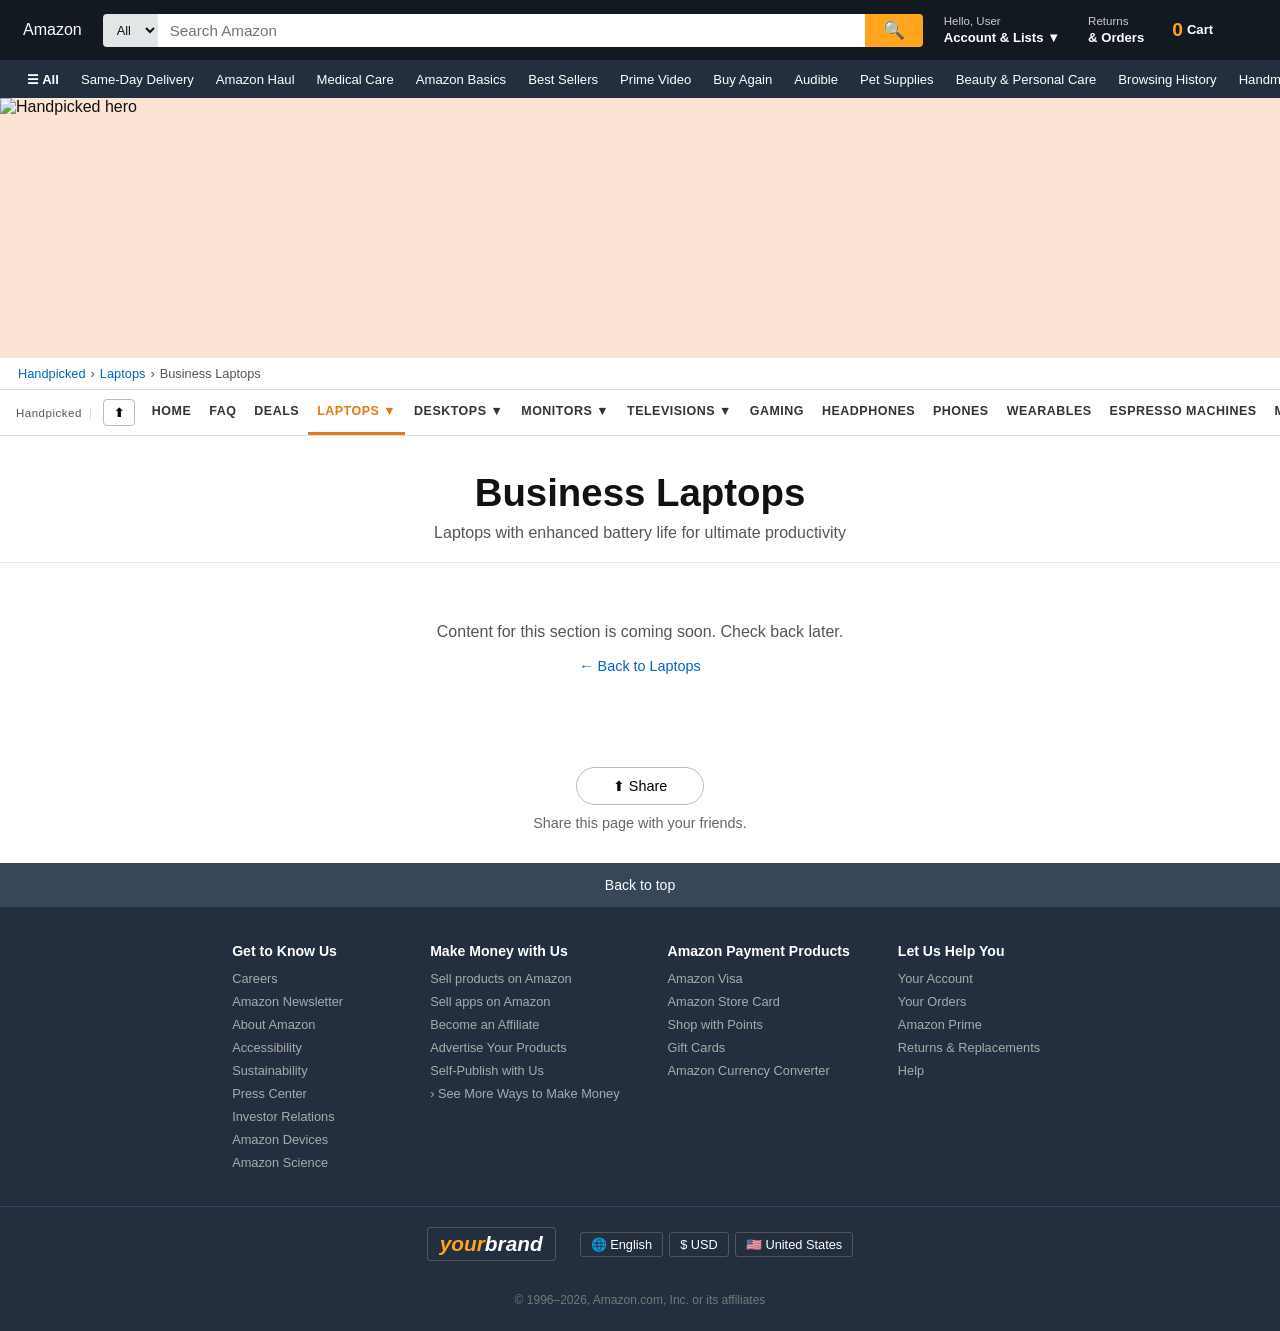
==== commit af6d2e58: "updated with prototype layout" ====
--- a/business-laptops.html
+++ b/business-laptops.html
@@ -1,95 +1,209 @@
-diff --git a/business-laptops.html b/business-laptops.html
-new file mode 100644
-index 0000000000000000000000000000000000000000..a55a091ffbf7e79243775d269b172901286fa4e7
---- /dev/null
-+++ b/business-laptops.html
-@@ -0,0 +1,89 @@
-+<!DOCTYPE html>
-+<html lang="en">
-+<head>
-+  <meta charset="UTF-8" />
-+  <meta name="viewport" content="width=device-width, initial-scale=1.0" />
-+  <title>Business Laptops | Handpicked</title>
-+  <link rel="stylesheet" href="style.css" />
-+</head>
-+<body class="business-page">
-+  <header class="top-nav">
-+    <div class="nav-logo">
-+      <span class="logo-text">your<span class="logo-accent">brand</span></span>
-+    </div>
-+    <div class="nav-search">
-+      <select class="search-category"><option>All</option></select>
-+      <input type="text" placeholder="Search Amazon" class="search-input" />
-+      <button class="search-btn" aria-label="Search">&#128269;</button>
-+    </div>
-+    <div class="nav-actions">
-+      <div class="nav-action">
-+        <span class="nav-action-top">Hello, User</span>
-+        <span class="nav-action-bot">Account &amp; Lists &#9660;</span>
-+      </div>
-+      <div class="nav-action">
-+        <span class="nav-action-top">Returns</span>
-+        <span class="nav-action-bot">&amp; Orders</span>
-+      </div>
-+      <div class="nav-action cart-btn">
-+        <span class="cart-count">0</span>
-+        <span class="nav-action-bot">Cart</span>
-+      </div>
-+    </div>
-+  </header>
-+
-+  <nav class="category-nav">
-+    <span class="all-btn">&#9776; All</span>
-+    <span>Same-Day Delivery</span>
-+    <span>Amazon Haul</span>
-+    <span>Medical Care</span>
-+    <span>Amazon Basics</span>
-+    <span>Best Sellers</span>
-+    <span>Prime Video</span>
-+    <span>Buy Again</span>
-+    <span>Audible</span>
-+    <span>Pet Supplies</span>
-+  </nav>
-+
-+  <main>
-+    <div class="business-gap"></div>
-+
-+    <section class="business-hero">
-+      <div class="business-hero-left">
-+        <h1>Business Laptops</h1>
-+        <p>Professional performance, portability, and reliability.</p>
-+      </div>
-+      <div class="business-hero-right">
-+        <img src="https://m.media-amazon.com/images/I/71gB5R4v4CL._AC_SL1500_.jpg" alt="Business Laptops" />
-+      </div>
-+    </section>
-+
-+    <nav class="sub-nav" id="subNav">
-+      <span class="store-label">Handpicked</span>
-+      <button class="share-btn" id="shareBtn" title="Share">&#11014;</button>
-+      <a href="index.html">HOME</a>
-+      <a href="#">FAQ</a>
-+      <a href="#">DEALS</a>
-+      <a href="laptops.html" class="has-dropdown active">LAPTOPS
-+        <div class="dropdown-menu">
-+          <a href="home-education.html">Home and Education</a>
-+          <a href="gaming-laptops.html">Gaming Laptops</a>
-+          <a href="business-laptops.html">Business Laptops</a>
-+          <a href="chromebooks.html">Chromebooks</a>
-+        </div>
-+      </a>
-+      <a href="#">GAMING</a>
-+      <a href="#">HEADPHONES</a>
-+      <a href="#">PHONES</a>
-+    </nav>
-+
-+    <section class="business-showcase">
-+      <article class="business-feature-card">
-+        <img src="https://m.media-amazon.com/images/S/al-na-9d5791cf-3faf/d42173a9-bc8e-49da-b429-003c0899435e._CR0%2C0%2C1500%2C1500_SX375_SY375_.jpg" alt="Business monitor" />
-+      </article>
-+    </section>
-+  </main>
-+
-+  <script src="script.js"></script>
-+</body>
-+</html>
+<!DOCTYPE html>
+<html lang="en">
+<head>
+  <meta charset="UTF-8" />
+  <meta name="viewport" content="width=device-width, initial-scale=1.0" />
+  <title>Business Laptops | Handpicked</title>
+  <link rel="stylesheet" href="style.css" />
+</head>
+<body>
+
+  <!-- ======= TOP NAVBAR ======= -->
+  <header class="top-nav">
+    <div class="nav-logo">
+      <span class="logo-accent">Amazon</span>
+    </div>
+    <div class="nav-search">
+      <select class="search-category"><option>All</option></select>
+      <input type="text" placeholder="Search Amazon" class="search-input" />
+      <button class="search-btn" aria-label="Search">&#128269;</button>
+    </div>
+    <div class="nav-actions">
+      <div class="nav-action">
+        <span class="nav-action-top">Hello, User</span>
+        <span class="nav-action-bot">Account &amp; Lists &#9660;</span>
+      </div>
+      <div class="nav-action">
+        <span class="nav-action-top">Returns</span>
+        <span class="nav-action-bot">&amp; Orders</span>
+      </div>
+      <div class="nav-action cart-btn">
+        <span class="cart-count">0</span>
+        <span class="nav-action-bot">Cart</span>
+      </div>
+    </div>
+  </header>
+
+  <!-- ======= CATEGORY NAV BAR ======= -->
+  <nav class="category-nav">
+    <span class="all-btn">&#9776; All</span>
+    <span>Same-Day Delivery</span>
+    <span>Amazon Haul</span>
+    <span>Medical Care</span>
+    <span>Amazon Basics</span>
+    <span>Best Sellers</span>
+    <span>Prime Video</span>
+    <span>Buy Again</span>
+    <span>Audible</span>
+    <span>Pet Supplies</span>
+    <span>Beauty &amp; Personal Care</span>
+    <span>Browsing History</span>
+    <span>Handmade</span>
+  </nav>
+
+  <main>
+
+    <!-- ======= HERO ======= -->
+    <section class="hero">
+      <div>
+        <img
+          src="https://m.media-amazon.com/images/S/al-na-9d5791cf-3faf/80dc6d0a-b75c-4498-ae9b-179969f41a3a._CR0%2C23%2C3000%2C600_SX3000_.png"
+          alt="Handpicked hero" />
+      </div>
+    </section>
+
+    <!-- ======= BREADCRUMB ======= -->
+    <nav class="breadcrumb" aria-label="Breadcrumb">
+      <a href="index.html">Handpicked</a>
+      <span>&#8250;</span>
+      <a href="laptops.html">Laptops</a>
+      <span>&#8250;</span>
+      <span>Business Laptops</span>
+    </nav>
+
+    <!-- ======= STICKY SUB-NAV ======= -->
+    <nav class="sub-nav" id="subNav">
+      <span class="store-label">Handpicked</span>
+      <button class="share-btn" id="shareBtn" title="Share">&#11014;</button>
+      <a href="index.html">HOME</a>
+      <a href="#">FAQ</a>
+      <a href="#">DEALS</a>
+      <a href="laptops.html" class="active has-dropdown">LAPTOPS &#9660;
+        <div class="dropdown-menu">
+          <a href="home-education.html">Home and Education</a>
+          <a href="gaming-laptops.html">Gaming Laptops</a>
+          <a href="business-laptops.html">Business Laptops</a>
+          <a href="chromebooks.html">Chromebooks</a>
+        </div>
+      </a>
+      <a href="#" class="has-dropdown">DESKTOPS &#9660;
+        <div class="dropdown-menu">
+          <a href="#">Gaming PCs</a>
+          <a href="#">All-in-Ones</a>
+          <a href="#">Mini PCs</a>
+        </div>
+      </a>
+      <a href="#" class="has-dropdown">MONITORS &#9660;
+        <div class="dropdown-menu">
+          <a href="#">Gaming Monitors</a>
+          <a href="#">4K Monitors</a>
+          <a href="#">Ultrawide</a>
+        </div>
+      </a>
+      <a href="#" class="has-dropdown">TELEVISIONS &#9660;
+        <div class="dropdown-menu">
+          <a href="#">OLED TVs</a>
+          <a href="#">4K TVs</a>
+          <a href="#">Smart TVs</a>
+          <a href="#">Budget TVs</a>
+        </div>
+      </a>
+      <a href="#">GAMING</a>
+      <a href="#">HEADPHONES</a>
+      <a href="#">PHONES</a>
+      <a href="#">WEARABLES</a>
+      <a href="#">ESPRESSO MACHINES</a>
+      <a href="#" class="has-dropdown">MORE &#9660;
+        <div class="dropdown-menu">
+          <a href="#">Playsets</a>
+          <a href="#">Air Fryers</a>
+          <a href="#">Speakers</a>
+          <a href="#">Cameras</a>
+          <a href="#">Soundbars</a>
+          <a href="#">Printers</a>
+          <a href="#">Scanners</a>
+          <a href="#">Projectors</a>
+          <a href="#">Guitars</a>
+          <a href="#">Keyboards &amp; Pianos</a>
+          <a href="#">Microphones</a>
+          <a href="#">Vacuums</a>
+        </div>
+      </a>
+    </nav>
+
+    <!-- ======= PAGE HEADING ======= -->
+    <div class="page-heading">
+      <h1>Business Laptops</h1>
+      <p>Laptops with enhanced battery life for ultimate productivity</p>
+    </div>
+
+    <!-- ======= PLACEHOLDER — content coming soon ======= -->
+    <div class="coming-soon-block">
+      <p>Content for this section is coming soon. Check back later.</p>
+      <a href="laptops.html">&#8592; Back to Laptops</a>
+    </div>
+
+    <!-- ======= SHARE SECTION ======= -->
+    <section class="share-section">
+      <button class="share-page-btn" id="sharePageBtn">&#11014; Share</button>
+      <p>Share this page with your friends.</p>
+    </section>
+
+  </main>
+
+  <!-- ======= FOOTER ======= -->
+  <footer class="footer">
+    <button class="back-to-top" id="backToTop">Back to top</button>
+    <div class="footer-links">
+      <div class="footer-col">
+        <h4>Get to Know Us</h4>
+        <a href="#">Careers</a>
+        <a href="#">Amazon Newsletter</a>
+        <a href="#">About Amazon</a>
+        <a href="#">Accessibility</a>
+        <a href="#">Sustainability</a>
+        <a href="#">Press Center</a>
+        <a href="#">Investor Relations</a>
+        <a href="#">Amazon Devices</a>
+        <a href="#">Amazon Science</a>
+      </div>
+      <div class="footer-col">
+        <h4>Make Money with Us</h4>
+        <a href="#">Sell products on Amazon</a>
+        <a href="#">Sell apps on Amazon</a>
+        <a href="#">Become an Affiliate</a>
+        <a href="#">Advertise Your Products</a>
+        <a href="#">Self-Publish with Us</a>
+        <a href="#">&#8250; See More Ways to Make Money</a>
+      </div>
+      <div class="footer-col">
+        <h4>Amazon Payment Products</h4>
+        <a href="#">Amazon Visa</a>
+        <a href="#">Amazon Store Card</a>
+        <a href="#">Shop with Points</a>
+        <a href="#">Gift Cards</a>
+        <a href="#">Amazon Currency Converter</a>
+      </div>
+      <div class="footer-col">
+        <h4>Let Us Help You</h4>
+        <a href="#">Your Account</a>
+        <a href="#">Your Orders</a>
+        <a href="#">Amazon Prime</a>
+        <a href="#">Returns &amp; Replacements</a>
+        <a href="#">Help</a>
+      </div>
+    </div>
+    <div class="footer-bottom">
+      <div class="footer-logo">your<span>brand</span></div>
+      <div class="footer-locale">
+        <span>&#127760; English</span>
+        <span>&#36; USD</span>
+        <span>&#127482;&#127480; United States</span>
+      </div>
+    </div>
+    <p class="footer-copyright">&#169; 1996–2026, Amazon.com, Inc. or its affiliates</p>
+  </footer>
+
+  <script src="script.js"></script>
+</body>
+</html>
--- a/style.css
+++ b/style.css
@@ -174,7 +174,6 @@
 }
 .hero-left h1 {
   font-size: 2.8rem;
-  font-size: 2.05rem;
   font-weight: 900;
   color: #111;
   line-height: 1.05;
@@ -200,7 +199,1205 @@
   background: var(--white);
   border-bottom: 1px solid var(--border);
   display: flex;
-@@ -720,25 +720,436 @@ img { display: block; max-width: 100%; }
+  align-items: stretch;
+  padding: 0 8px;
+  gap: 0;
+  overflow-x: auto;
+  white-space: nowrap;
+  font-size: 0.78rem;
+  font-weight: 700;
+  letter-spacing: 0.04em;
+  position: sticky;
+  top: 98px;
+  z-index: 200;
+  scrollbar-width: none;
+}
+.sub-nav::-webkit-scrollbar { display: none; }
+
+.store-label {
+  font-size: 0.72rem;
+  color: #555;
+  font-weight: 400;
+  align-self: center;
+  padding: 0 8px;
+  border-right: 1px solid var(--border);
+  margin-right: 4px;
+  white-space: nowrap;
+}
+
+.sub-nav a {
+  padding: 14px 9px;
+  color: #333;
+  border-bottom: 3px solid transparent;
+  display: inline-flex;
+  align-items: center;
+  position: relative;
+  transition: color 0.1s;
+}
+.sub-nav a:hover { color: var(--orange); }
+.sub-nav a.active {
+  color: var(--orange);
+  border-bottom-color: var(--orange);
+}
+.sub-nav a.active-orange { color: var(--orange); }
+
+/* Dropdown */
+.sub-nav a.has-dropdown { position: relative; }
+.dropdown-menu {
+  display: none;
+  position: absolute;
+  top: 100%;
+  left: 0;
+  background: var(--white);
+  border: 1px solid var(--border);
+  box-shadow: 0 4px 14px rgba(0,0,0,0.16);
+  min-width: 180px;
+  z-index: 400;
+  flex-direction: column;
+  padding: 4px 0;
+}
+.dropdown-menu a {
+  padding: 8px 16px;
+  font-size: 0.82rem;
+  font-weight: 400;
+  letter-spacing: 0;
+  border-bottom: none;
+  display: block;
+  white-space: nowrap;
+}
+.dropdown-menu a:hover { background: #f5f5f5; color: var(--orange); }
+.sub-nav a.has-dropdown:hover .dropdown-menu { display: flex; }
+
+.share-btn {
+  background: none;
+  border: 1px solid #bbb;
+  padding: 5px 10px;
+  border-radius: 4px;
+  font-size: 0.78rem;
+  font-weight: 600;
+  align-self: center;
+  margin: 0 8px;
+  transition: background 0.15s;
+}
+.share-btn:hover { background: var(--gray-tile); }
+
+/* ==========================================
+   CATEGORY GRID  (4-column, explicit placement)
+========================================== */
+.category-grid {
+  display: grid;
+  grid-template-columns: 1fr 1fr 1fr 1fr;
+  grid-template-rows: 320px 260px 380px 260px 280px 260px;
+  gap: var(--tile-gap);
+  background: #c8c8c8;
+}
+
+/* ---- BASE TILE ---- */
+.tile {
+  display: flex;
+  flex-direction: column;
+  align-items: center;
+  justify-content: flex-end;
+  padding: 16px 16px 24px;
+  cursor: pointer;
+  overflow: hidden;
+  position: relative;
+  transition: opacity 0.15s;
+  background: var(--gray-tile);
+}
+.tile:hover { opacity: 0.9; }
+
+.tile h3 {
+  font-size: 1.25rem;
+  font-weight: 700;
+  color: #111;
+  align-self: flex-start;
+  margin-top: 12px;
+}
+
+/* product image inside tile (centered) */
+.tile-product-img {
+  width: auto;
+  max-width: 85%;
+  max-height: 68%;
+  object-fit: contain;
+  margin: 0 auto;
+  flex-shrink: 0;
+}
+
+/* large product image (for Televisions tile) */
+.tile-img-large {
+  max-height: 76%;
+  max-width: 90%;
+}
+
+/* ---- TILE BACKGROUNDS ---- */
+.tile-laptops, .tile-soundbars, .tile-speakers, .tile-scanners { background: var(--peach); }
+.tile-monitors, .tile-desktops, .tile-televisions,
+.tile-projectors, .tile-microphones, .tile-printers, .tile-headphones { background: var(--gray-tile); }
+
+/* ---- PHOTO-BACKGROUND TILES (Gaming Gear & Headphones) ---- */
+.tile-photo-bg {
+  background-size: cover;
+  background-position: center;
+  justify-content: flex-end;
+}
+
+/* Gaming Gear text box overlay */
+.tile-text-box {
+  background: rgba(255,255,255,0.92);
+  padding: 16px 20px;
+  align-self: flex-end;
+  margin-bottom: 0;
+  width: 55%;
+  min-width: 200px;
+}
+.tile-text-box h3 {
+  font-size: 1.35rem;
+  font-weight: 900;
+  color: #111;
+  margin-top: 0;
+}
+.tile-text-box p {
+  font-size: 0.85rem;
+  color: #333;
+  margin-top: 6px;
+  line-height: 1.4;
+}
+
+/* Headphones label at bottom */
+.tile-label-bottom {
+  font-size: 1.6rem;
+  font-weight: 900;
+  color: #111;
+  align-self: flex-start;
+  margin-top: 0;
+  padding: 12px 20px;
+  background: rgba(255,255,255,0.9);
+  width: 100%;
+}
+
+/* ---- FEATURED DEALS TILE ---- */
+.tile-featured-deals {
+  background: var(--orange);
+  justify-content: center;
+  gap: 14px;
+}
+.tile-featured-deals h2 {
+  font-size: 2.2rem;
+  font-weight: 900;
+  color: var(--white);
+  text-align: center;
+}
+.shop-now {
+  color: var(--white);
+  font-size: 0.95rem;
+  font-weight: 600;
+  text-align: center;
+}
+.shop-now:hover { text-decoration: underline; }
+
+/* ==========================================
+   CIRCLES ROW
+========================================== */
+.circles-row {
+  display: flex;
+  justify-content: space-around;
+  align-items: flex-start;
+  padding: 40px 24px;
+  background: var(--white);
+  gap: 12px;
+}
+.circle-item {
+  display: flex;
+  flex-direction: column;
+  align-items: center;
+  gap: 14px;
+  cursor: pointer;
+  flex: 1;
+  max-width: 210px;
+}
+.circle-item:hover .circle { transform: scale(1.04); }
+.circle-item p {
+  font-size: 0.95rem;
+  font-weight: 700;
+  text-align: center;
+  color: #111;
+}
+.circle {
+  width: 185px;
+  height: 185px;
+  border-radius: 50%;
+  background: var(--orange);
+  overflow: hidden;
+  display: flex;
+  align-items: center;
+  justify-content: center;
+  transition: transform 0.2s;
+}
+.circle img {
+  width: 100%;
+  height: 100%;
+  object-fit: cover;
+}
+
+/* ==========================================
+   SECTION HEADER BANNER
+========================================== */
+.section-header {
+  background: var(--peach);
+  text-align: center;
+  padding: 26px;
+}
+.section-header h2 {
+  font-size: 1.9rem;
+  font-weight: 900;
+  color: #111;
+}
+
+/* ==========================================
+   PRODUCT CARDS ROW
+========================================== */
+.product-row {
+  display: flex;
+  gap: 8px;
+  overflow-x: auto;
+  padding: 20px 16px 16px;
+  background: var(--white);
+  scroll-snap-type: x mandatory;
+  -webkit-overflow-scrolling: touch;
+}
+.product-row::-webkit-scrollbar { height: 5px; }
+.product-row::-webkit-scrollbar-thumb { background: #ccc; border-radius: 3px; }
+
+.product-card {
+  min-width: 210px;
+  max-width: 220px;
+  flex-shrink: 0;
+  display: flex;
+  flex-direction: column;
+  gap: 3px;
+  padding: 10px;
+  border: 1px solid var(--border);
+  border-radius: 4px;
+  scroll-snap-align: start;
+  font-size: 0.8rem;
+  transition: box-shadow 0.2s;
+}
+.product-card:hover { box-shadow: 0 2px 10px rgba(0,0,0,0.12); }
+
+.product-img-wrap {
+  width: 100%;
+  height: 155px;
+  display: flex;
+  align-items: center;
+  justify-content: center;
+  margin-bottom: 6px;
+  position: relative;
+  background: var(--gray-tile);
+  border-radius: 3px;
+}
+.product-img-wrap img {
+  max-width: 100%;
+  max-height: 100%;
+  object-fit: contain;
+}
+
+.amazons-choice-badge {
+  position: absolute;
+  top: 6px;
+  left: 0;
+  background: #232f3e;
+  color: var(--white);
+  font-size: 0.68rem;
+  font-weight: 700;
+  padding: 2px 7px;
+  border-radius: 0 3px 3px 0;
+  letter-spacing: 0.02em;
+}
+
+/* color swatches */
+.color-swatches {
+  display: flex;
+  gap: 4px;
+  margin-bottom: 2px;
+}
+.swatch {
+  width: 14px; height: 14px;
+  border-radius: 50%;
+  border: 1.5px solid #aaa;
+  cursor: pointer;
+}
+.swatch.active { border-color: var(--orange); border-width: 2px; }
+.swatch.black  { background: #111; }
+.swatch.navy   { background: #1a3a6b; }
+.swatch.pink   { background: #e8a0b0; }
+.swatch.white-sw { background: #fff; }
+
+.color-variants { color: var(--link-blue); font-size: 0.75rem; cursor: pointer; }
+.color-variants:hover { text-decoration: underline; }
+
+/* product tags */
+.product-tags { display: flex; gap: 4px; flex-wrap: wrap; margin-bottom: 2px; }
+.tag {
+  background: #f0f0f0;
+  border: 1px solid #ccc;
+  border-radius: 3px;
+  padding: 1px 6px;
+  font-size: 0.72rem;
+  color: #333;
+}
+
+.product-name {
+  font-size: 0.82rem;
+  line-height: 1.35;
+  color: var(--link-blue);
+  cursor: pointer;
+  display: -webkit-box;
+  -webkit-line-clamp: 3;
+  -webkit-box-orient: vertical;
+  overflow: hidden;
+}
+.product-name:hover { text-decoration: underline; color: var(--orange); }
+
+.rating { display: flex; align-items: center; gap: 3px; margin-top: 2px; }
+.stars { color: var(--star); font-size: 0.8rem; letter-spacing: 1px; }
+.review-count { color: var(--link-blue); font-size: 0.76rem; cursor: pointer; }
+.review-count:hover { text-decoration: underline; }
+
+.bought-count { color: #555; font-size: 0.75rem; }
+
+.price {
+  display: flex;
+  align-items: baseline;
+  gap: 5px;
+  flex-wrap: wrap;
+  margin-top: 2px;
+}
+.current-price {
+  font-size: 1.3rem;
+  font-weight: 700;
+  color: #0f1111;
+}
+.current-price sup { font-size: 0.65rem; font-weight: 400; vertical-align: super; }
+.sale-badge {
+  background: var(--sale-red);
+  color: var(--white);
+  padding: 1px 5px;
+  border-radius: 3px;
+  font-size: 0.72rem;
+  font-weight: 700;
+}
+.list-price { color: #565959; font-size: 0.75rem; }
+.strike { text-decoration: line-through; }
+
+.promo-text { color: #007600; font-size: 0.75rem; line-height: 1.3; }
+.stock-warning { color: var(--sale-red); font-size: 0.75rem; }
+.feature-tag { color: #555; font-size: 0.75rem; }
+
+.prime-delivery { font-size: 0.75rem; color: #0f1111; margin-top: 2px; }
+.prime-badge {
+  color: var(--prime-blue);
+  font-weight: 700;
+  font-size: 0.75rem;
+  font-style: italic;
+}
+.delivery-line { font-size: 0.75rem; color: #0f1111; }
+
+.add-to-cart {
+  margin-top: 8px;
+  background: var(--orange-btn);
+  border: none;
+  border-radius: 20px;
+  padding: 7px 14px;
+  font-size: 0.82rem;
+  font-weight: 500;
+  width: 100%;
+  transition: background 0.15s;
+}
+.add-to-cart:hover { background: var(--orange-hover); }
+.add-to-cart.added { background: #067d62; color: var(--white); }
+
+/* ==========================================
+   SHARE SECTION
+========================================== */
+.share-section {
+  display: flex;
+  flex-direction: column;
+  align-items: center;
+  padding: 32px 20px;
+  gap: 10px;
+  color: #666;
+  font-size: 0.9rem;
+}
+.share-page-btn {
+  background: none;
+  border: 1px solid #bbb;
+  padding: 10px 36px;
+  border-radius: 24px;
+  font-size: 0.9rem;
+  transition: background 0.15s;
+}
+.share-page-btn:hover { background: var(--gray-tile); }
+
+/* ==========================================
+   FOOTER
+========================================== */
+.footer { background: var(--dark-subnav); color: var(--white); }
+
+.back-to-top {
+  display: block;
+  width: 100%;
+  background: var(--footer-mid);
+  color: var(--white);
+  border: none;
+  padding: 14px;
+  font-size: 0.88rem;
+  transition: background 0.15s;
+}
+.back-to-top:hover { background: #485769; }
+
+.footer-links {
+  display: flex;
+  justify-content: center;
+  gap: 48px;
+  padding: 36px 20px;
+  flex-wrap: wrap;
+  border-bottom: 1px solid #3a4a5c;
+}
+.footer-col { display: flex; flex-direction: column; gap: 8px; min-width: 150px; }
+.footer-col h4 { font-size: 0.88rem; font-weight: 700; color: var(--white); margin-bottom: 4px; }
+.footer-col a { color: #aaa; font-size: 0.8rem; }
+.footer-col a:hover { text-decoration: underline; color: var(--white); }
+
+.footer-bottom {
+  display: flex;
+  align-items: center;
+  justify-content: center;
+  gap: 24px;
+  padding: 20px;
+  flex-wrap: wrap;
+}
+.footer-logo {
+  font-size: 1.3rem;
+  font-weight: 900;
+  color: var(--orange-btn);
+  font-style: italic;
+  border: 1px solid #555;
+  padding: 4px 12px;
+  border-radius: 3px;
+}
+.footer-logo span { color: var(--white); }
+.footer-locale { display: flex; gap: 6px; flex-wrap: wrap; }
+.footer-locale span {
+  border: 1px solid #555;
+  padding: 4px 10px;
+  border-radius: 3px;
+  font-size: 0.8rem;
+  cursor: pointer;
+}
+.footer-locale span:hover { border-color: var(--white); }
+.footer-copyright {
+  text-align: center;
+  color: #777;
+  font-size: 0.75rem;
+  padding: 12px 20px 24px;
+}
+
+/* ==========================================
+   LAPTOP CATEGORY GRID  (laptops.html)
+========================================== */
+.laptop-category-grid {
+  display: grid;
+  grid-template-columns: 1fr 1fr;
+  gap: 3px;
+  background: #c8c8c8;
+  margin-bottom: 0;
+}
+.laptop-category-card {
+  display: flex;
+  flex-direction: column;
+  background: var(--white);
+  overflow: hidden;
+  cursor: pointer;
+  transition: opacity 0.15s;
+  color: inherit;
+}
+.laptop-category-card:hover { opacity: 0.92; }
+.lcc-img {
+  width: 100%;
+  height: 240px;
+  overflow: hidden;
+}
+.lcc-img img {
+  width: 100%;
+  height: 100%;
+  object-fit: cover;
+  display: block;
+}
+.lcc-text {
+  padding: 18px 20px 22px;
+}
+.lcc-text h2 {
+  font-size: 1.3rem;
+  font-weight: 700;
+  color: #111;
+  margin-bottom: 6px;
+}
+.lcc-text p {
+  font-size: 0.88rem;
+  color: #555;
+  line-height: 1.4;
+}
+@media (max-width: 640px) {
+  .laptop-category-grid { grid-template-columns: 1fr; }
+  .lcc-img { height: 180px; }
+}
+
+/* ==========================================
+   COMING SOON BLOCK  (placeholder pages)
+========================================== */
+.coming-soon-block {
+  text-align: center;
+  padding: 60px 20px;
+  color: #555;
+  background: #fff;
+  border-top: 1px solid #e8e8e8;
+}
+.coming-soon-block p { font-size: 1rem; margin-bottom: 16px; }
+.coming-soon-block a {
+  color: var(--link-blue);
+  font-size: 0.9rem;
+}
+.coming-soon-block a:hover { text-decoration: underline; }
+
+/* ==========================================
+   BREADCRUMB
+========================================== */
+.breadcrumb {
+  padding: 8px 18px;
+  font-size: 0.8rem;
+  color: #555;
+  background: #fff;
+  display: flex;
+  align-items: center;
+  gap: 5px;
+  border-bottom: 1px solid var(--border);
+}
+.breadcrumb a { color: var(--link-blue); }
+.breadcrumb a:hover { text-decoration: underline; }
+
+/* ==========================================
+   PAGE HEADING  (sub-pages)
+========================================== */
+.page-heading {
+  text-align: center;
+  padding: 36px 20px 20px;
+  background: #fff;
+}
+.page-heading h1 {
+  font-size: 2.4rem;
+  font-weight: 900;
+  color: #111;
+  line-height: 1.1;
+}
+.page-heading p {
+  font-size: 1rem;
+  color: #555;
+  margin-top: 10px;
+}
+
+/* ==========================================
+   BILLBOARD ROWS
+========================================== */
+.billboard-row {
+  display: flex;
+  background: #fff;
+  border-top: 1px solid #e8e8e8;
+  min-height: 380px;
+}
+.billboard-left {
+  width: 48%;
+  position: relative;
+  overflow: hidden;
+  flex-shrink: 0;
+}
+.billboard-left img {
+  width: 100%;
+  height: 100%;
+  object-fit: cover;
+  display: block;
+}
+.billboard-label {
+  position: absolute;
+  bottom: 0;
+  left: 0;
+  background: rgba(0,0,0,0.78);
+  color: #fff;
+  font-size: 1.05rem;
+  font-weight: 700;
+  padding: 10px 16px;
+  white-space: nowrap;
+}
+.billboard-right {
+  flex: 1;
+  display: flex;
+  flex-direction: column;
+  min-width: 0;
+}
+.billboard-product {
+  display: flex;
+  align-items: flex-start;
+  padding: 36px 24px 32px 32px;
+  flex: 1;
+  gap: 16px;
+}
+.billboard-product + .billboard-product {
+  border-top: 1px solid #e8e8e8;
+  flex: 1;
+}
+.billboard-product-info {
+  flex: 1;
+  min-width: 0;
+}
+.billboard-product-info h2 {
+  font-size: 1.75rem;
+  font-weight: 700;
+  color: #111;
+  line-height: 1.2;
+  margin-bottom: 12px;
+}
+.bp-desc {
+  font-size: 0.9rem;
+  color: #555;
+  line-height: 1.5;
+  margin-bottom: 14px;
+}
+.bp-desc-block {
+  font-size: 0.95rem;
+  color: #111;
+  line-height: 1.5;
+  margin-bottom: 10px;
+}
+.bp-price-row {
+  display: flex;
+  align-items: baseline;
+  gap: 10px;
+  margin-bottom: 10px;
+}
+.bp-price {
+  font-size: 1.55rem;
+  font-weight: 700;
+  color: #0f1111;
+}
+.bp-price sup {
+  font-size: 0.7rem;
+  font-weight: 400;
+  vertical-align: super;
+}
+.bp-prime {
+  color: var(--prime-blue);
+  font-weight: 700;
+  font-style: italic;
+  font-size: 0.85rem;
+}
+.bp-stock {
+  color: var(--sale-red);
+  font-size: 0.82rem;
+  margin-bottom: 10px;
+}
+.quick-look-btn {
+  background: none;
+  border: 1px solid #ccc;
+  border-radius: 20px;
+  padding: 6px 18px;
+  font-size: 0.82rem;
+  color: var(--link-blue);
+  cursor: pointer;
+  display: inline-block;
+  margin-top: 10px;
+  transition: background 0.15s, border-color 0.15s;
+}
+.quick-look-btn:hover { background: #f0f0f0; border-color: #999; }
+.billboard-product-img {
+  width: 200px;
+  min-width: 160px;
+  display: flex;
+  flex-direction: column;
+  align-items: center;
+  justify-content: center;
+  gap: 8px;
+  flex-shrink: 0;
+}
+.billboard-product-img img {
+  max-width: 100%;
+  max-height: 170px;
+  object-fit: contain;
+}
+.bp-price-below {
+  font-size: 1.3rem;
+  font-weight: 700;
+  color: #0f1111;
+  text-align: center;
+}
+.bp-price-below sup {
+  font-size: 0.65rem;
+  font-weight: 400;
+  vertical-align: super;
+}
+
+/* ==========================================
+   EXPLORE BANNER
+========================================== */
+.explore-banner {
+  background: #f5f5f5;
+  border-top: 1px solid #e0e0e0;
+  border-bottom: 1px solid #e0e0e0;
+  text-align: center;
+  padding: 28px 20px;
+  font-size: 1.05rem;
+  color: #111;
+}
+.explore-banner a {
+  color: var(--link-blue);
+  margin-left: 10px;
+}
+.explore-banner a:hover { text-decoration: underline; }
+
+/* ==========================================
+   PICK COMPARISON LIST  (home-education.html)
+========================================== */
+.pcl-list {
+  padding: 28px 32px;
+  display: flex;
+  flex-direction: column;
+  gap: 20px;
+  background: #f2f2f2;
+}
+
+.pcl-card {
+  display: flex;
+  background: #fff;
+  border-radius: 12px;
+  box-shadow: 0 2px 14px rgba(0,0,0,0.08);
+  overflow: hidden;
+  min-height: 340px;
+  transition: box-shadow 0.2s, transform 0.15s;
+}
+.pcl-card:hover {
+  box-shadow: 0 6px 28px rgba(0,0,0,0.14);
+  transform: translateY(-2px);
+}
+
+/* ---- Image column ---- */
+.pcl-image-wrap {
+  width: 320px;
+  min-width: 260px;
+  flex-shrink: 0;
+  background: #f7f7f7;
+  display: flex;
+  align-items: center;
+  justify-content: center;
+  position: relative;
+  overflow: hidden;
+  border-right: 1px solid #f0f0f0;
+}
+.pcl-image-wrap img {
+  max-width: 82%;
+  max-height: 82%;
+  object-fit: contain;
+  display: block;
+}
+
+/* Badge overlay */
+.pcl-badge {
+  position: absolute;
+  top: 18px;
+  left: 0;
+  font-size: 0.65rem;
+  font-weight: 900;
+  letter-spacing: 0.09em;
+  padding: 6px 14px 6px 12px;
+  border-radius: 0 4px 4px 0;
+  text-transform: uppercase;
+  color: #fff;
+  box-shadow: 2px 2px 6px rgba(0,0,0,0.2);
+}
+.badge-editor   { background: var(--orange); }
+.badge-portable { background: #232f3e; }
+.badge-value    { background: #00897b; }
+
+/* ---- Info column ---- */
+.pcl-info {
+  flex: 1;
+  padding: 28px 32px 24px;
+  display: flex;
+  flex-direction: column;
+  gap: 10px;
+  min-width: 0;
+}
+
+.pcl-category {
+  display: inline-block;
+  background: #fff8ee;
+  color: var(--orange);
+  font-size: 0.68rem;
+  font-weight: 700;
+  letter-spacing: 0.07em;
+  padding: 4px 12px;
+  border-radius: 14px;
+  text-transform: uppercase;
+  border: 1px solid #ffa41c55;
+  align-self: flex-start;
+}
+
+.pcl-name {
+  font-size: 1.9rem;
+  font-weight: 900;
+  color: #111;
+  line-height: 1.1;
+  margin: 0;
+}
+
+.pcl-rating {
+  display: flex;
+  align-items: center;
+  gap: 7px;
+}
+.pcl-stars {
+  color: var(--star);
+  font-size: 0.88rem;
+  letter-spacing: 2px;
+}
+.pcl-rating-num {
+  font-size: 0.8rem;
+  color: #666;
+}
+
+.pcl-desc {
+  font-size: 0.88rem;
+  color: #555;
+  line-height: 1.6;
+  margin: 2px 0 4px;
+}
+
+/* ---- Metric bars ---- */
+.pcl-metrics {
+  display: flex;
+  flex-direction: column;
+  gap: 9px;
+  margin-top: 2px;
+}
+.pcl-metric {
+  display: flex;
+  align-items: center;
+  gap: 10px;
+}
+.pcl-metric-label {
+  font-size: 0.64rem;
+  font-weight: 700;
+  letter-spacing: 0.07em;
+  color: #888;
+  width: 100px;
+  flex-shrink: 0;
+  text-transform: uppercase;
+}
+.pcl-bar-bg {
+  flex: 1;
+  height: 6px;
+  background: #eaeaea;
+  border-radius: 3px;
+  overflow: hidden;
+}
+.pcl-bar-fill {
+  height: 100%;
+  background: linear-gradient(90deg, var(--orange-btn), var(--orange));
+  border-radius: 3px;
+}
+.pcl-metric-score {
+  font-size: 0.76rem;
+  font-weight: 700;
+  color: #111;
+  width: 28px;
+  text-align: right;
+  flex-shrink: 0;
+}
+
+/* ---- Card footer: price + CTA ---- */
+.pcl-footer {
+  display: flex;
+  align-items: center;
+  justify-content: space-between;
+  margin-top: auto;
+  padding-top: 18px;
+  border-top: 1px solid #f0f0f0;
+  flex-wrap: wrap;
+  gap: 12px;
+}
+.pcl-price-wrap {
+  display: flex;
+  align-items: baseline;
+  gap: 8px;
+}
+.pcl-price {
+  font-size: 1.85rem;
+  font-weight: 700;
+  color: #0f1111;
+  line-height: 1;
+}
+.pcl-prime {
+  color: var(--prime-blue);
+  font-weight: 700;
+  font-style: italic;
+  font-size: 0.82rem;
+}
+.pcl-cta-btn {
+  background: var(--orange-btn);
+  border: none;
+  border-radius: 24px;
+  padding: 12px 28px;
+  font-size: 0.9rem;
+  font-weight: 700;
+  color: #111;
+  cursor: pointer;
+  white-space: nowrap;
+  transition: background 0.15s, color 0.15s, transform 0.1s, box-shadow 0.15s;
+  box-shadow: 0 2px 6px rgba(228,121,17,0.25);
+}
+.pcl-cta-btn:hover {
+  background: var(--orange);
+  color: #fff;
+  box-shadow: 0 4px 12px rgba(228,121,17,0.4);
+}
+.pcl-cta-btn:active { transform: scale(0.97); }
+
+/* ==========================================
+   PRODUCT DETAIL MODAL
+========================================== */
+.modal-overlay {
+  display: none;
+  position: fixed;
+  inset: 0;
+  background: rgba(0,0,0,0.52);
+  z-index: 1000;
+  align-items: center;
+  justify-content: center;
+  padding: 20px;
+}
+.modal-overlay.open { display: flex; }
+
+.modal-box {
+  background: #fff;
+  border-radius: 14px;
+  width: 100%;
+  max-width: 680px;
+  max-height: 88vh;
+  overflow-y: auto;
+  box-shadow: 0 24px 64px rgba(0,0,0,0.28);
+  display: flex;
+  flex-direction: column;
+  animation: modalIn 0.2s ease;
+}
+@keyframes modalIn {
+  from { opacity: 0; transform: scale(0.96) translateY(8px); }
+  to   { opacity: 1; transform: scale(1) translateY(0); }
+}
+
+.modal-header {
+  display: flex;
+  align-items: center;
+  justify-content: space-between;
+  padding: 18px 24px 14px;
+  border-bottom: 1px solid #e8e8e8;
+  position: sticky;
+  top: 0;
+  background: #fff;
+  z-index: 1;
+  border-radius: 14px 14px 0 0;
+}
+.modal-header h2 {
+  font-size: 1.25rem;
+  font-weight: 700;
+  color: #111;
+}
+.modal-close {
+  background: none;
+  border: none;
+  font-size: 1.1rem;
+  color: #666;
+  cursor: pointer;
+  padding: 6px 10px;
+  border-radius: 6px;
+  transition: background 0.15s, color 0.15s;
+  line-height: 1;
+}
+.modal-close:hover { background: #f0f0f0; color: #111; }
+
+.modal-body {
+  padding: 20px 24px 28px;
+  display: flex;
+  flex-direction: column;
+  gap: 0;
+}
+.modal-section {
+  padding-bottom: 24px;
+  margin-bottom: 24px;
+  border-bottom: 1px solid #f0f0f0;
+}
+.modal-section:last-child { border-bottom: none; margin-bottom: 0; padding-bottom: 0; }
+
+.modal-section-title {
+  font-size: 0.95rem;
+  font-weight: 700;
+  color: #111;
+  margin-bottom: 14px;
+  padding-bottom: 8px;
+  border-bottom: 2px solid var(--orange-btn);
+  display: inline-block;
+}
+
+/* Core score cards grid */
+.modal-scores {
+  display: grid;
+  grid-template-columns: 1fr 1fr;
+  gap: 10px;
+}
+.modal-score-card {
+  background: #fafafa;
+  border: 1px solid #ebebeb;
+  border-radius: 10px;
+  padding: 14px 16px;
+  display: flex;
+  flex-direction: column;
+  gap: 3px;
+}
+.modal-score-icon { font-size: 1.35rem; line-height: 1; margin-bottom: 2px; }
+.modal-score-num {
+  font-size: 2.1rem;
+  font-weight: 900;
+  color: var(--orange);
+  line-height: 1;
+}
+.modal-score-name {
+  font-size: 0.74rem;
+  font-weight: 700;
+  color: #333;
+  text-transform: uppercase;
+  letter-spacing: 0.06em;
+  margin-top: 2px;
+}
+.modal-score-desc {
+  font-size: 0.75rem;
+  color: #777;
+  line-height: 1.45;
+  margin-top: 3px;
+}
+
+/* Benchmark table */
+.bench-table {
+  width: 100%;
+  border-collapse: collapse;
+  font-size: 0.83rem;
+}
+.bench-table th {
+  text-align: left;
+  font-size: 0.72rem;
+  font-weight: 700;
+  color: #888;
+  text-transform: uppercase;
+  letter-spacing: 0.05em;
+  padding: 8px 12px;
+  background: #f8f8f8;
+  border-bottom: 1px solid #e0e0e0;
+}
+.bench-table td {
+  padding: 10px 12px;
+  border-bottom: 1px solid #f2f2f2;
+  color: #333;
+}
+.bench-table tr:last-child td { border-bottom: none; }
+.bench-table tr:hover td { background: #fafafa; }
+.bench-rating {
+  color: var(--star);
+  letter-spacing: 1.5px;
+  font-size: 0.76rem;
+}
+
+/* Market comparison bars */
+.compare-bar-row {
+  display: flex;
+  align-items: center;
+  gap: 12px;
+  margin-bottom: 11px;
+}
+.compare-bar-row:last-child { margin-bottom: 0; }
+.compare-bar-label {
+  width: 148px;
+  flex-shrink: 0;
+  font-size: 0.8rem;
+  color: #555;
+  font-weight: 500;
+}
+.compare-bar-label.hl { color: var(--orange); font-weight: 700; }
+.compare-bar-bg {
+  flex: 1;
+  height: 10px;
+  background: #ebebeb;
+  border-radius: 5px;
+  overflow: hidden;
+}
+.compare-bar-fill {
+  height: 100%;
+  background: #ccc;
+  border-radius: 5px;
+  transition: width 0.5s ease;
+}
+.compare-bar-fill.hl { background: linear-gradient(90deg, var(--orange-btn), var(--orange)); }
+.compare-bar-score {
+  width: 40px;
+  text-align: right;
+  font-size: 0.8rem;
+  font-weight: 600;
+  color: #666;
+  flex-shrink: 0;
+}
+.compare-bar-score.hl { color: var(--orange); font-weight: 700; }
+
+/* ---- PCL responsive ---- */
+@media (max-width: 860px) {
+  .pcl-list { padding: 16px; }
+  .pcl-card { flex-direction: column; min-height: auto; }
+  .pcl-image-wrap {
+    width: 100%;
+    min-width: unset;
+    height: 260px;
+    border-right: none;
+    border-bottom: 1px solid #f0f0f0;
+  }
+  .pcl-info { padding: 20px 20px 18px; }
+  .pcl-name { font-size: 1.5rem; }
+  .pcl-footer { flex-direction: row; }
+}
+
+@media (max-width: 540px) {
+  .modal-scores { grid-template-columns: 1fr; }
+  .pcl-footer { flex-direction: column; align-items: flex-start; }
+  .pcl-cta-btn { width: 100%; text-align: center; }
+}
+
+/* ==========================================
+   RESPONSIVE
+========================================== */
+@media (max-width: 1024px) {
+  .category-grid {
+    grid-template-columns: 1fr 1fr;
+    grid-template-rows: auto;
+  }
+  /* Reset all explicit placement and let them flow */
+  .category-grid .tile { grid-column: auto !important; grid-row: auto !important; }
+  /* Full-width for photo-bg tiles */
+  .tile-gaming, .tile-headphones { grid-column: span 2 !important; }
+}
 
 @media (max-width: 768px) {
   .hero { flex-direction: column; }
@@ -227,413 +1424,11 @@
   .circles-row { padding: 24px 12px; }
 }
 
-/* ===== Laptop category pages ===== */
-.tile-link {
-  text-decoration: none;
-  color: inherit;
-  display: contents;
-}
-
-.laptop-page {
-  min-height: 100vh;
-  background: linear-gradient(180deg, #f3f6fb 0%, #ffffff 100%);
-  padding: 40px 20px 60px;
-  font-family: Arial, sans-serif;
-}
-
-.laptop-hero {
-  max-width: 900px;
-  margin: 0 auto;
-  background: #fff;
-  border: 1px solid #e6ebf2;
-  border-radius: 14px;
-  padding: 32px;
-  box-shadow: 0 14px 32px rgba(35, 47, 62, 0.08);
-}
-
-.eyebrow {
-  font-weight: 700;
-  text-transform: uppercase;
-  letter-spacing: 0.08em;
-  color: #007185;
-  margin-bottom: 10px;
-  font-size: 0.78rem;
-}
-
-.laptop-hero h1 {
-  margin: 0;
-  color: #111;
-  font-size: clamp(1.8rem, 2.5vw, 2.5rem);
-}
-
-.laptop-hero p {
-  color: #444;
-  margin: 14px 0;
-  line-height: 1.5;
-}
-
-.laptop-cta {
-  display: inline-block;
-  margin-top: 8px;
-  background: #ffd814;
-  border: 1px solid #fcd200;
-  color: #111;
-  border-radius: 999px;
-  font-weight: 700;
-  text-decoration: none;
-  padding: 12px 20px;
-}
-
-.laptop-category-grid {
-  max-width: 900px;
-  margin: 24px auto 0;
-  display: grid;
-  grid-template-columns: repeat(auto-fit, minmax(220px, 1fr));
-  gap: 16px;
-}
-
-.laptop-category-card {
-  border: 1px solid #e6ebf2;
-  border-radius: 12px;
-  padding: 18px;
-  text-decoration: none;
-  color: inherit;
-  background: #fff;
-}
-
-.laptop-category-card h2 {
-  margin: 0 0 8px;
-  font-size: 1.2rem;
-}
-
-.laptop-category-card p {
-  margin: 0;
-  color: #555;
-  line-height: 1.45;
-}
-
-.laptop-back {
-  max-width: 900px;
-  margin: 20px auto 0;
-}
-
-.laptop-back a {
-  color: #007185;
-  font-weight: 700;
-  text-decoration: none;
-}
-
-.laptop-tabs {
-  display: flex;
-  flex-wrap: wrap;
-  gap: 10px;
-  margin-top: 14px;
-}
-
-.laptop-tabs a {
-  text-decoration: none;
-  color: #0f1111;
-  border: 1px solid #d5d9d9;
-  padding: 8px 12px;
-  border-radius: 999px;
-  font-size: 0.92rem;
-  background: #f7fafa;
-}
-
-.laptop-tabs a.active {
-  background: #232f3e;
-  color: #fff;
-  border-color: #232f3e;
-}
-
-.laptop-products {
-  max-width: 900px;
-  margin: 18px auto 0;
-  display: grid;
-  grid-template-columns: repeat(auto-fit, minmax(220px, 1fr));
-  gap: 14px;
-}
-
-.laptop-product-card {
-  background: #fff;
-  border: 1px solid #e6ebf2;
-  border-radius: 10px;
-  padding: 14px;
-}
-
-.laptop-product-card h3 {
-  margin: 0 0 6px;
-  font-size: 1rem;
-}
-
-.laptop-product-card p {
-  margin: 0;
-  color: #555;
-  line-height: 1.4;
-}
-
-/* ===== Laptop template pages aligned to homepage style ===== */
-.hero-laptops-page {
-  min-height: 290px;
-}
-
-.laptop-template-grid {
-  width: min(1500px, 98%);
-  margin: 18px auto;
-  display: grid;
-  grid-template-columns: repeat(4, minmax(210px, 1fr));
-  gap: 16px;
-}
-
-.laptop-template-card {
-  background: #fff;
-  border: 1px solid #e3e6e6;
-  border-radius: 12px;
-  padding: 14px;
-  text-decoration: none;
-  color: #111;
-  box-shadow: 0 2px 10px rgba(0,0,0,0.06);
-}
-
-.laptop-template-card img {
-  width: 100%;
-  aspect-ratio: 1 / 1;
-  object-fit: cover;
-  border-radius: 10px;
-  margin-bottom: 10px;
-}
-
-.laptop-template-card h3 {
-  margin: 0;
-  font-size: 1.05rem;
-}
-
-.laptop-mini-row {
-  width: min(1500px, 98%);
-  margin: 0 auto 30px;
-  display: grid;
-  grid-template-columns: repeat(4, minmax(210px, 1fr));
-  gap: 16px;
-}
-
-.laptop-mini-card {
-  background: #fff;
-  border: 1px solid #e3e6e6;
-  border-radius: 10px;
-  padding: 14px;
-}
-
-.laptop-mini-card h3 { margin: 0 0 8px; }
-.laptop-mini-card p { margin: 0 0 12px; color: #565959; }
-
-@media (max-width: 980px) {
-  .laptop-template-grid,
-  .laptop-mini-row { grid-template-columns: repeat(2, minmax(180px, 1fr)); }
-}
-
-@media (max-width: 560px) {
-  .laptop-template-grid,
-  .laptop-mini-row { grid-template-columns: 1fr; }
-}
-
-/* ===== Business laptops page (exact single-page pass) ===== */
-.business-page {
-  background: #f3f3f3;
-}
-
-.business-page main {
-  background: #f3f3f3;
-}
-
-.business-hero {
-  display: grid;
-  grid-template-columns: 1.1fr 0.9fr;
-  background: #e8d8cb;
-  min-height: 390px;
-  border-top: 1px solid #e3e3e3;
-  border-bottom: 1px solid #d9d9d9;
-}
-
-.business-hero-left {
-  display: flex;
-  flex-direction: column;
-  justify-content: center;
-  padding: 48px 72px;
-}
-
-.business-hero-left h1 {
-  font-size: clamp(2.4rem, 4vw, 4rem);
-  line-height: 1.05;
-  margin: 0 0 12px;
-  color: #0f1111;
-}
-
-.business-hero-left p {
-  margin: 0;
-  font-size: 2.25rem;
-  color: #27323f;
-}
-
-.business-hero-right {
-  border-left: 1px solid rgba(0,0,0,0.12);
-  position: relative;
-}
-
-.business-hero-right img {
-  width: 100%;
-  height: 100%;
-  object-fit: cover;
-  object-position: center;
-}
-
-.business-showcase {
-  min-height: 520px;
-  padding: 42px 0;
-  border-top: 1px solid #e3e3e3;
-}
-
-.business-feature-card {
-  width: 390px;
-  height: 390px;
-  margin-left: 0;
-  background: #ececec;
-  display: grid;
-  place-items: center;
-}
-
-.business-feature-card img {
-  width: 360px;
-  height: 210px;
-  object-fit: contain;
-}
-
+/* Billboard responsive */
 @media (max-width: 900px) {
-  .business-hero {
-    grid-template-columns: 1fr;
-  }
-
-  .business-hero-right {
-    min-height: 260px;
-    border-left: 0;
-    border-top: 1px solid rgba(0,0,0,0.12);
-  }
-
-  .business-hero-left {
-    padding: 34px 20px;
-  }
-
-  .business-hero-left p {
-    font-size: 1.35rem;
-  }
-}
-
-/* ===== Business page precision overrides ===== */
-.business-page .top-nav {
-  min-height: 60px;
-  padding: 0 18px;
-}
-
-.business-page .nav-logo .logo-text {
-  font-size: 2rem;
-  font-style: italic;
-}
-
-.business-page .nav-search {
-  max-width: 900px;
-}
-
-.business-page .search-category {
-  height: 42px;
-}
-
-.business-page .search-input {
-  height: 42px;
-}
-
-.business-page .search-btn {
-  height: 42px;
-}
-
-.business-page .category-nav {
-  min-height: 44px;
-  padding: 0 18px;
-}
-
-.business-page .category-nav span {
-  font-size: 0.97rem;
-  padding: 0 10px;
-}
-
-.business-page .business-gap {
-  height: 52px;
-  background: #f4f5f5;
-  border-top: 1px solid #e1e2e3;
-  border-bottom: 1px solid #e1e2e3;
-}
-
-.business-page .business-hero {
-  min-height: 390px;
-  grid-template-columns: 54.5% 45.5%;
-  background: #e8d8cb;
-}
-
-.business-page .business-hero-left {
-  padding: 44px 74px;
-}
-
-.business-page .business-hero-left h1 {
-  font-size: 4.15rem;
-  letter-spacing: 0;
-  margin-bottom: 12px;
-}
-
-.business-page .business-hero-left p {
-  font-size: 2.05rem;
-  line-height: 1.2;
-  color: #2b3743;
-}
-
-.business-page .business-hero-right img {
-  object-fit: cover;
-  object-position: center 40%;
-}
-
-.business-page .sub-nav {
-  min-height: 68px;
-  padding: 0 22px;
-}
-
-.business-page .sub-nav a.active {
-  border-bottom-width: 4px;
-}
-
-.business-page .business-showcase {
-  min-height: 570px;
-  padding: 42px 0 0;
-  background: #f3f3f3;
-}
-
-.business-page .business-feature-card {
-  width: 392px;
-  height: 390px;
-  background: #ebebeb;
-}
-
-.business-page .business-feature-card img {
-  width: 356px;
-  height: 224px;
-}
-
-@media (max-width: 900px) {
-  .business-page .category-nav span {
-    font-size: 1rem;
-  }
-
-  .business-page .business-hero-left h1 {
-    font-size: 3rem;
-  }
-
-  .business-page .business-hero-left p {
-    font-size: 1.3rem;
-  }
-}+  .billboard-row { flex-direction: column; min-height: auto; }
+  .billboard-left { width: 100%; min-height: 240px; }
+  .billboard-product { flex-wrap: wrap; padding: 20px; }
+  .billboard-product-img { width: 100%; flex-direction: row; justify-content: flex-start; }
+  .page-heading h1 { font-size: 1.8rem; }
+}
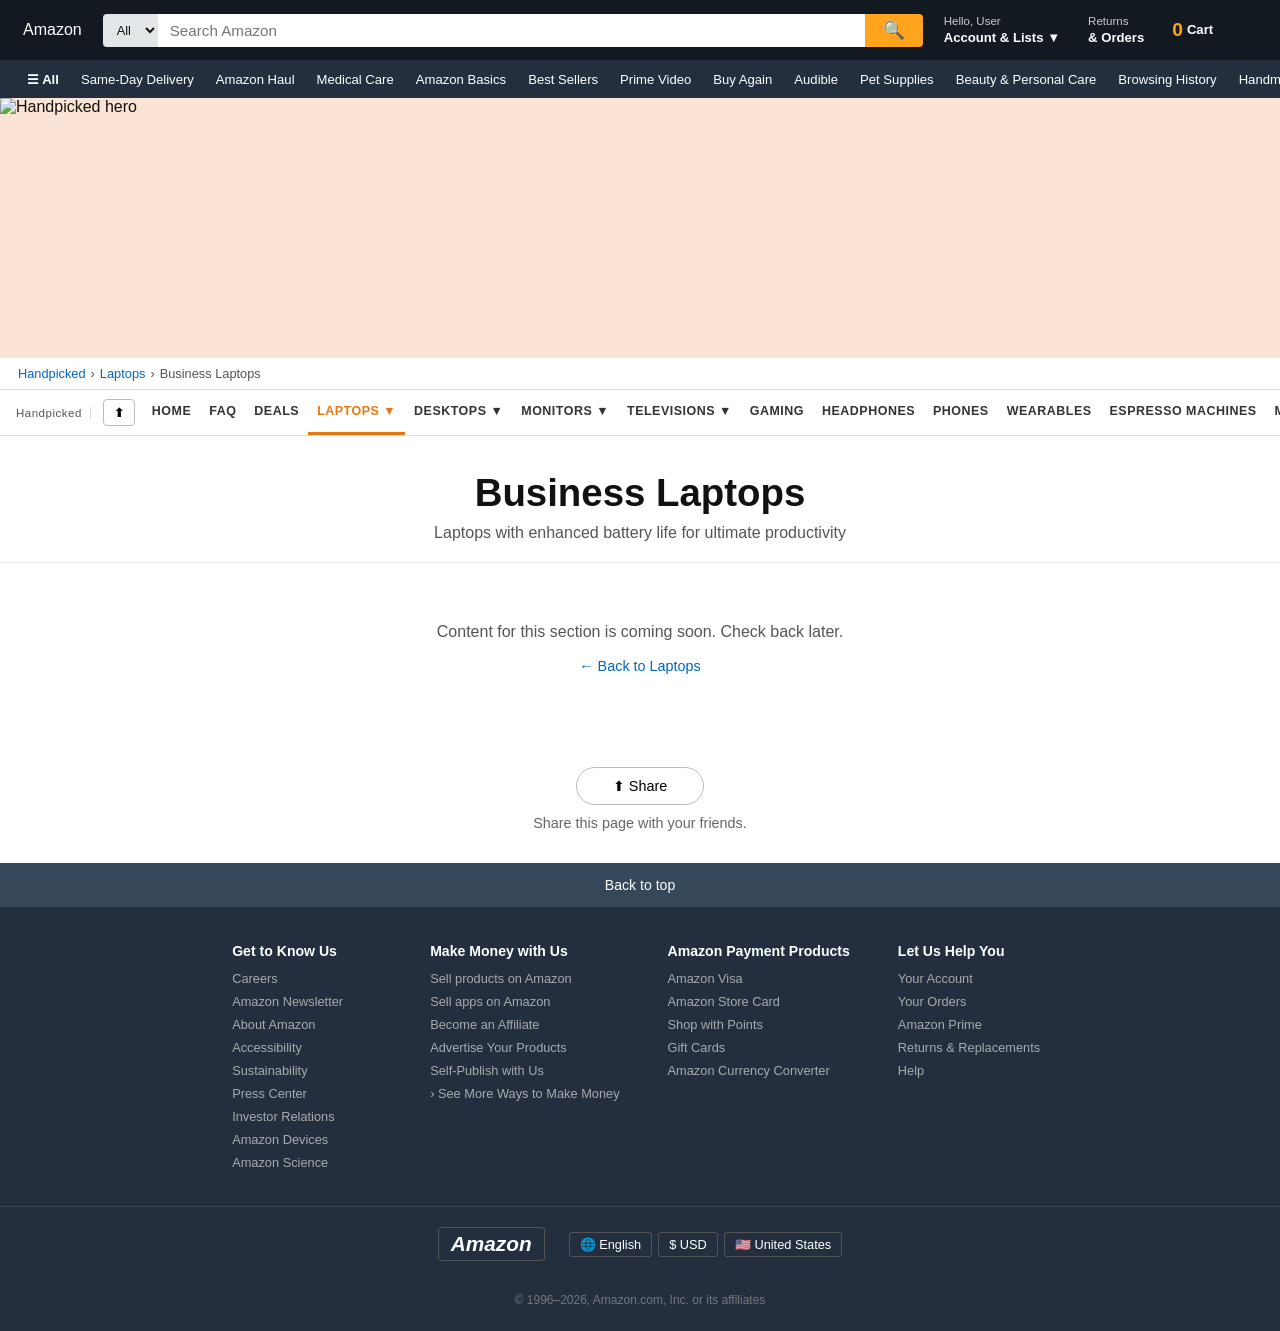
==== commit 557c172c: "fixed laptop on homepage" ====
--- a/business-laptops.html
+++ b/business-laptops.html
@@ -194,7 +194,7 @@
       </div>
     </div>
     <div class="footer-bottom">
-      <div class="footer-logo">your<span>brand</span></div>
+      <div class="footer-logo"><span>Amazon</span></div>
       <div class="footer-locale">
         <span>&#127760; English</span>
         <span>&#36; USD</span>
--- a/style.css
+++ b/style.css
@@ -1081,31 +1081,46 @@
   margin: 2px 0 4px;
 }
 
-/* ---- Metric bars ---- */
+/* ---- Metric bars  (2 × 2 grid with discrete icon) ---- */
 .pcl-metrics {
-  display: flex;
-  flex-direction: column;
-  gap: 9px;
+  display: grid;
+  grid-template-columns: 1fr 1fr;
+  gap: 12px 28px;
+  margin-top: 4px;
+}
+.pcl-metric {
+  display: flex;
+  align-items: flex-start;
+  gap: 7px;
+}
+.pcl-metric-icon {
+  font-size: 0.95rem;
+  flex-shrink: 0;
+  opacity: 0.45;
   margin-top: 2px;
-}
-.pcl-metric {
-  display: flex;
-  align-items: center;
-  gap: 10px;
+  line-height: 1;
+}
+.pcl-metric-body {
+  flex: 1;
+  display: flex;
+  flex-direction: column;
+  gap: 5px;
+}
+.pcl-metric-header {
+  display: flex;
+  justify-content: space-between;
+  align-items: baseline;
 }
 .pcl-metric-label {
-  font-size: 0.64rem;
+  font-size: 0.61rem;
   font-weight: 700;
   letter-spacing: 0.07em;
   color: #888;
-  width: 100px;
-  flex-shrink: 0;
   text-transform: uppercase;
 }
 .pcl-bar-bg {
-  flex: 1;
-  height: 6px;
-  background: #eaeaea;
+  height: 5px;
+  background: #e8e8e8;
   border-radius: 3px;
   overflow: hidden;
 }
@@ -1115,11 +1130,9 @@
   border-radius: 3px;
 }
 .pcl-metric-score {
-  font-size: 0.76rem;
-  font-weight: 700;
-  color: #111;
-  width: 28px;
-  text-align: right;
+  font-size: 0.7rem;
+  font-weight: 700;
+  color: #333;
   flex-shrink: 0;
 }
 
@@ -1269,28 +1282,41 @@
   padding: 14px 16px;
   display: flex;
   flex-direction: column;
-  gap: 3px;
-}
-.modal-score-icon { font-size: 1.35rem; line-height: 1; margin-bottom: 2px; }
+  gap: 0;
+}
+/* Top row: icon + label name side-by-side */
+.modal-score-header {
+  display: flex;
+  align-items: center;
+  gap: 6px;
+  margin-bottom: 6px;
+}
+.modal-score-icon {
+  font-size: 1rem;
+  line-height: 1;
+  opacity: 0.75;
+  flex-shrink: 0;
+}
+.modal-score-name {
+  font-size: 0.72rem;
+  font-weight: 700;
+  color: #555;
+  text-transform: uppercase;
+  letter-spacing: 0.07em;
+}
+/* Big orange score below */
 .modal-score-num {
-  font-size: 2.1rem;
+  font-size: 1.5rem;
   font-weight: 900;
   color: var(--orange);
   line-height: 1;
-}
-.modal-score-name {
+  margin-bottom: 5px;
+}
+/* Description at bottom */
+.modal-score-desc {
   font-size: 0.74rem;
-  font-weight: 700;
-  color: #333;
-  text-transform: uppercase;
-  letter-spacing: 0.06em;
-  margin-top: 2px;
-}
-.modal-score-desc {
-  font-size: 0.75rem;
   color: #777;
   line-height: 1.45;
-  margin-top: 3px;
 }
 
 /* Benchmark table */
@@ -1377,6 +1403,11 @@
   .pcl-info { padding: 20px 20px 18px; }
   .pcl-name { font-size: 1.5rem; }
   .pcl-footer { flex-direction: row; }
+  .pcl-metrics { gap: 10px 16px; }
+}
+@media (max-width: 480px) {
+  /* Stack metrics to single column on very small screens */
+  .pcl-metrics { grid-template-columns: 1fr; }
 }
 
 @media (max-width: 540px) {
